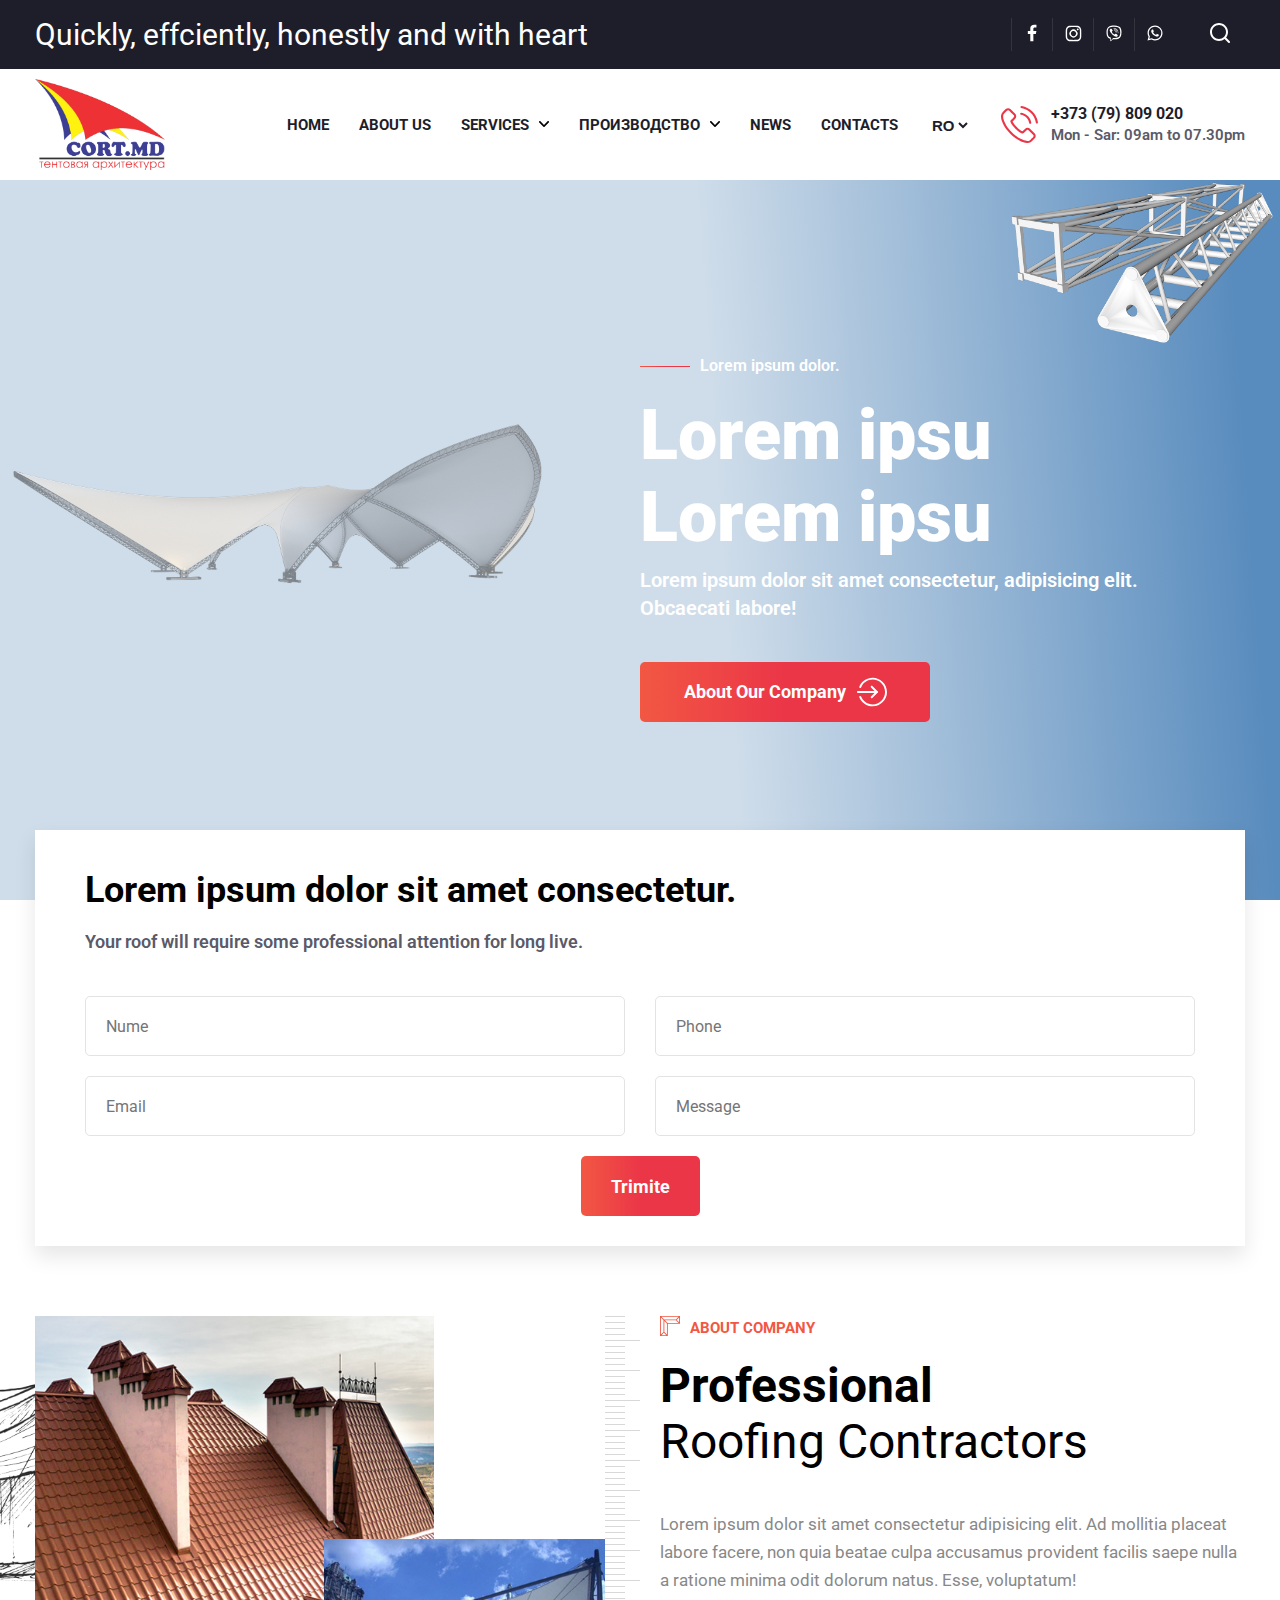
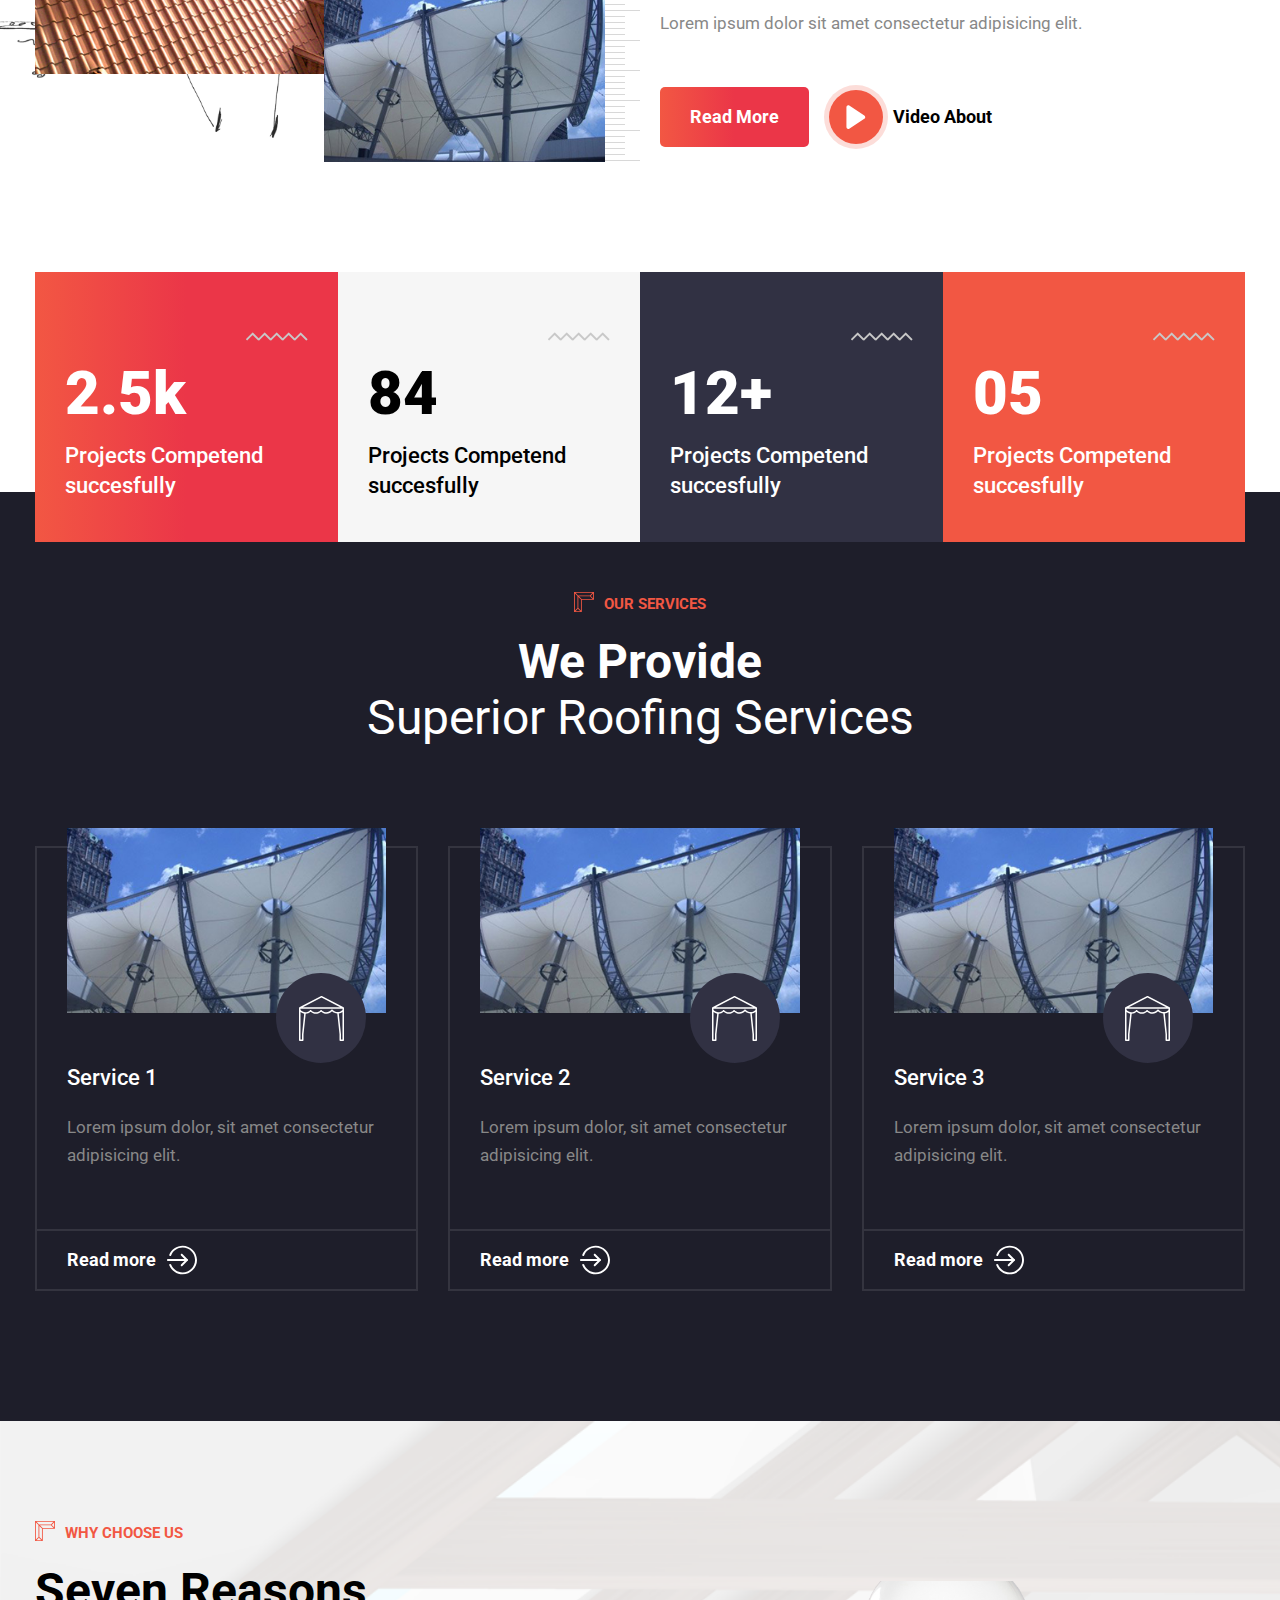
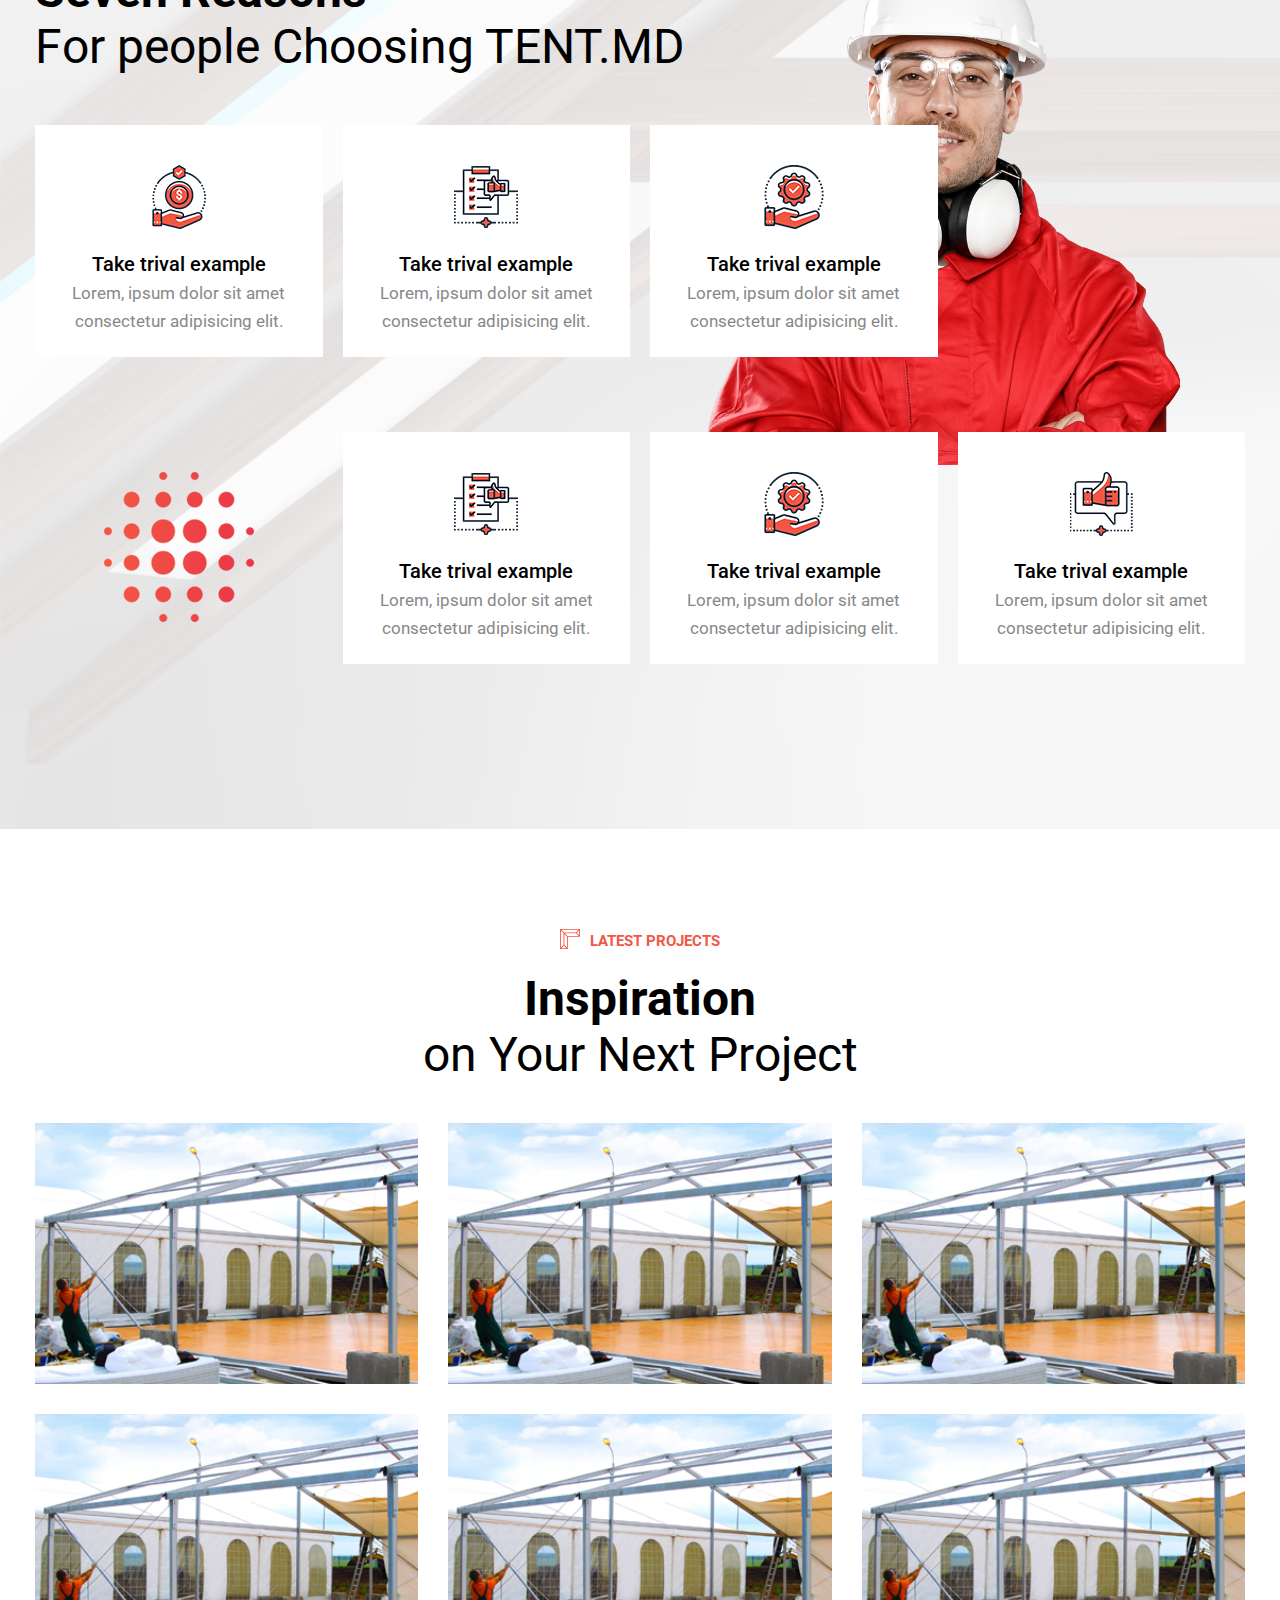
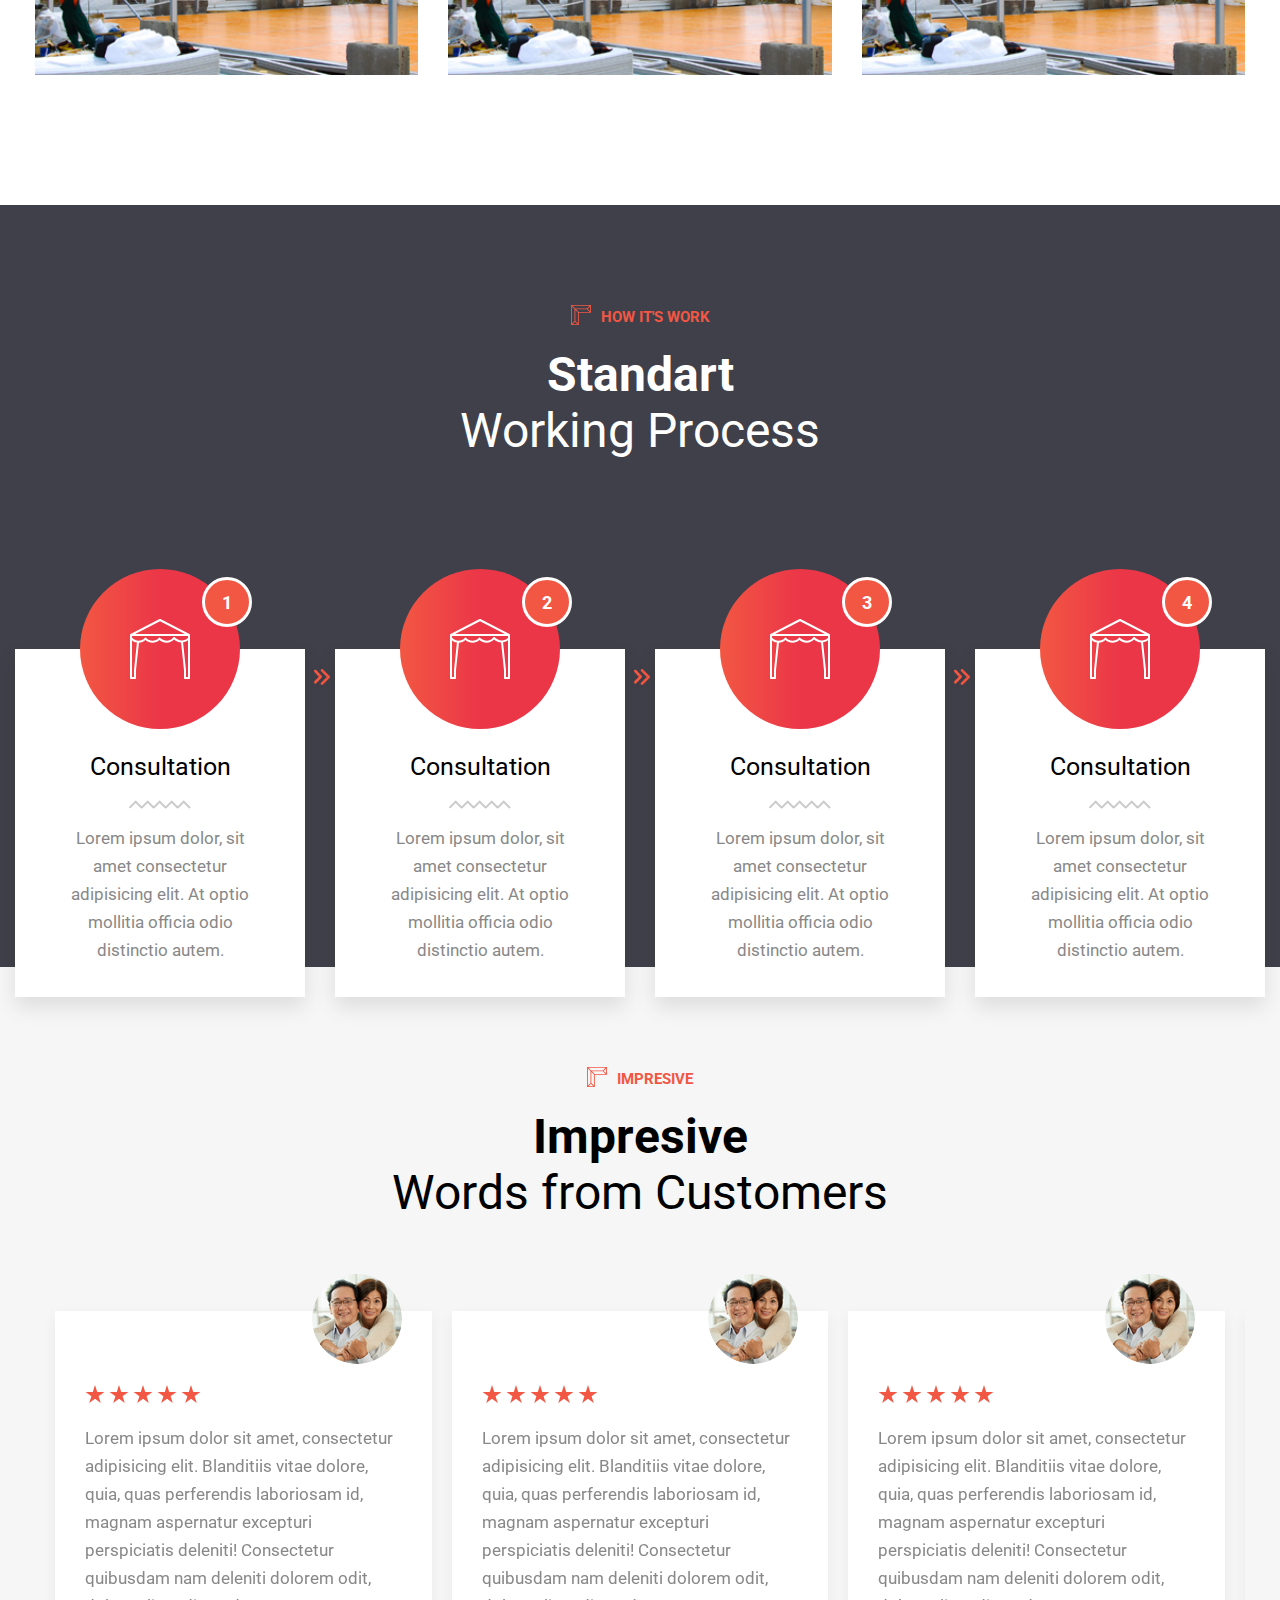
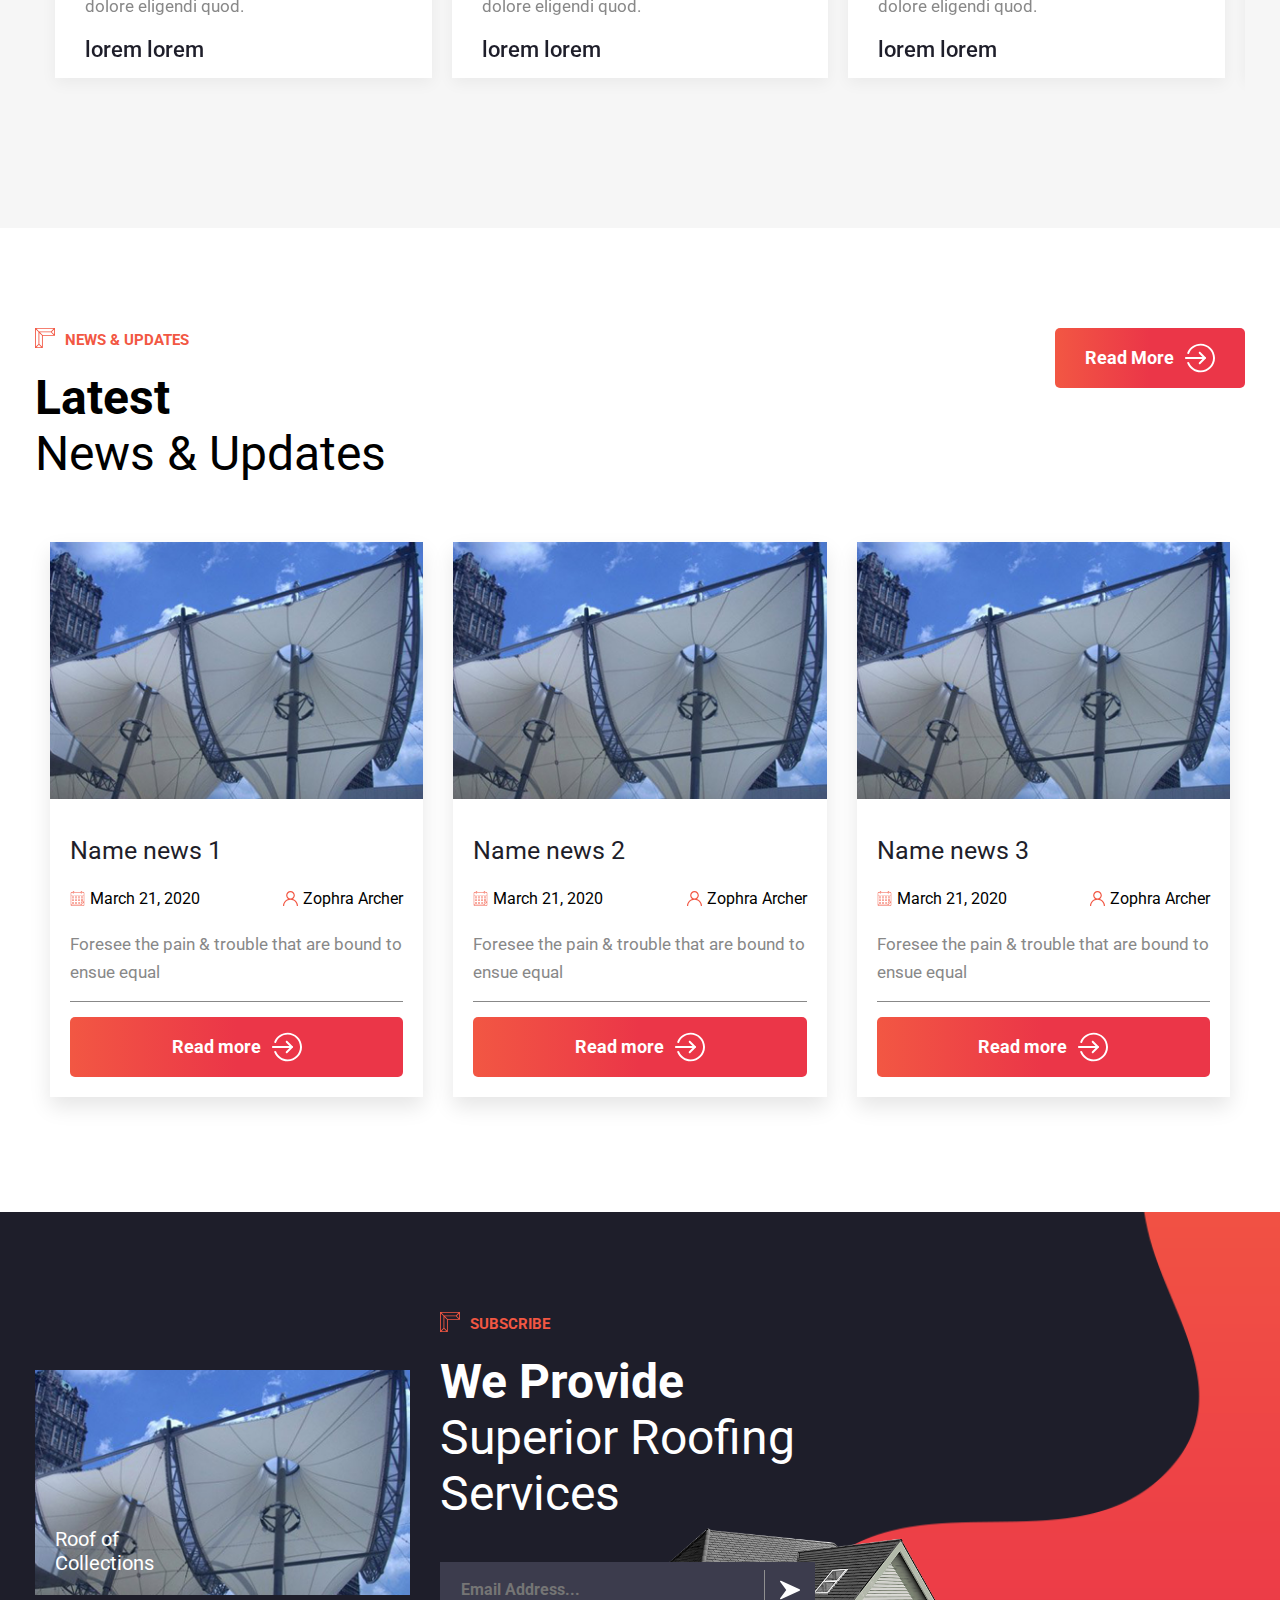
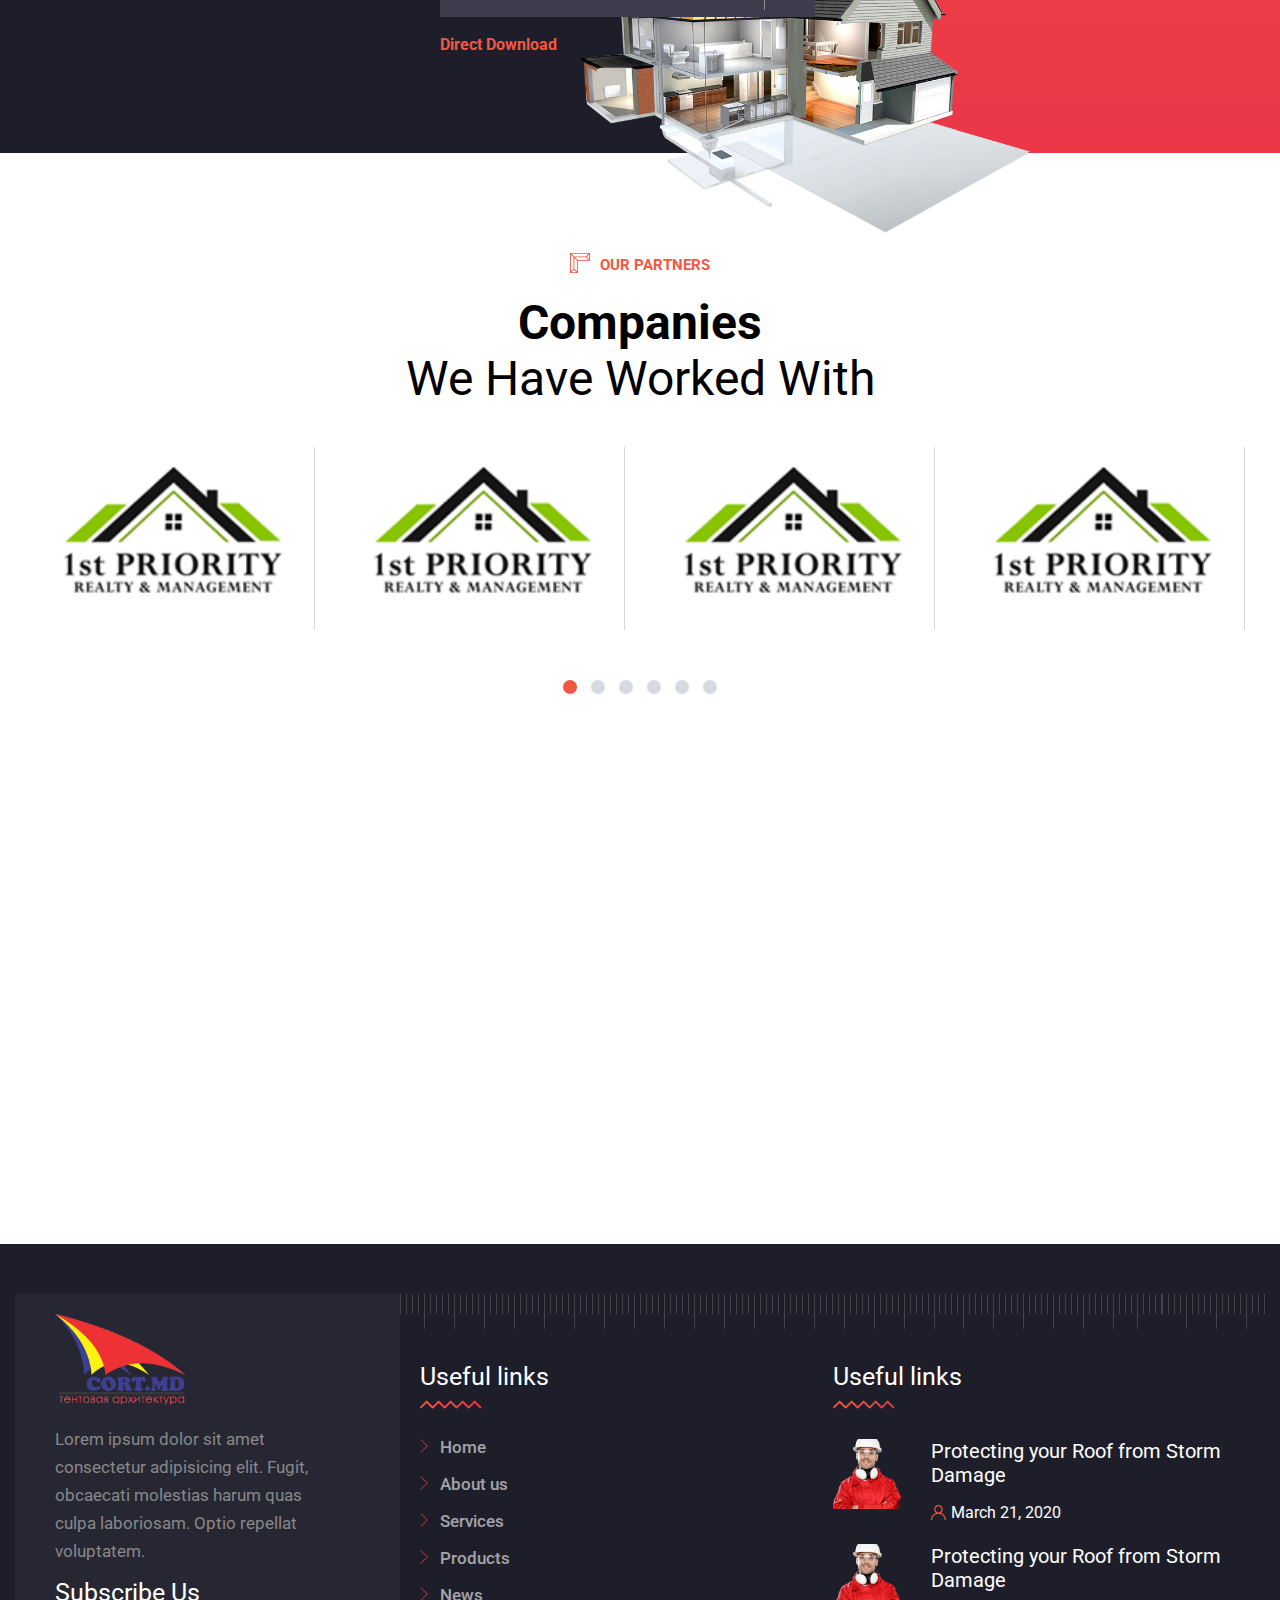
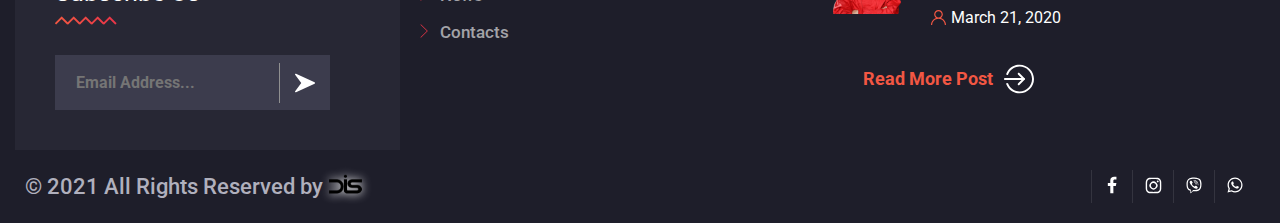
==== index.html @ 0e369510 "start" ====
<!DOCTYPE html>
<html lang="ru">
	 <head>
	<title>Главная</title>
	<meta charset="UTF-8">
	<meta name="format-detection" content="telephone=no">
	<link rel="shortcut icon" href="favicon.ico">
	<meta name="viewport" content="width=device-width, initial-scale=1.0">
	<link rel="stylesheet" href="css/style.min.css">
</head>
	<body>
		<div class="wrapper">
			<header class="header">
	<div class="header__top">
		<div class="header__container _container">
			<div data-da="menu,1,767" class="header__body">
				<div class="header__text">Quickly, effciently, honestly and with heart</div>
				<div  class="header__social social">
					<ul class="social__items">
						<li><a href="#" class="social__icon social__icon_fb"></a></li>
						<li><a href="#" class="social__icon social__icon_inst"></a></li>
						<li><a href="#" class="social__icon social__icon_vb"></a></li>
						<li><a href="#" class="social__icon social__icon_wtt"></a></li>
					</ul>
				</div>
				<div  class="header__search search">
					<a href="#search" class="search__btn _popup-link"></a>
				</div>
			</div>
		</div>
	</div>
	<div class="header__container _container">
		<div class="header__bott">
			<div class="header__logos">
				<a href="index.html" class="header__logo"><img src="./img/logo.png" alt=""></a>
			</div>
			<nav class="header__menu menu">
				<ul class="menu__list">
					<li>
						<a href="index.html" class="menu__link">
							Home
						</a>
					</li>
					<li>
						<a href="about.html" class="menu__link">
							About Us
						</a>
					</li>
					<li class="menu__parrent">
						<a href="services.html" class="menu__link menu__link_parrent">Services</a>
						<button class="menu__btns"></button>
						<ul class="menu__sublist">
							<li><a href="services.html" class="menu__sublink">Services 1</a></li>
							<li><a href="services-inner.html" class="menu__sublink">Services 2</a></li>
						</ul>
					</li>
					<li class="menu__parrent">
						<a  class="menu__link menu__link_parrent">ПРОИЗВОДСТВО</a>
						<button class="menu__btns"></button>
						<ul class="menu__sublist">
							<li><a href="products.html" class="menu__sublink">Category 1</a></li>
							<li><a href="products.html" class="menu__sublink">Category 2</a></li>
							<li><a href="products.html" class="menu__sublink">Category 3</a></li>
							<li><a href="products.html" class="menu__sublink">Category 4</a></li>
						</ul>
					</li>
					<li><a href="news.html" class="menu__link">News</a></li>
					<li><a href="contacts.html" class="menu__link">Contacts</a></li>
					<li>
						<div data-da="header__bott,1,469" class="language-selector__container">
							<select class="js_language_selector">
							  <option value="#">Ro</option>
							  <option value="#">Ru</option>
							  <option value="#">En</option>
							</select>
						</div>
					</li>
				</ul>
					
			</nav>
			<div data-da="menu,0,470" class="header__phone phone-header">
				<a href="tel:+37379809020" class="phone-header__nr">+373 (79) 809 020</a>
				<span>Mon - Sar: 09am to 07.30pm</span>
			</div> 
			<button class="header__burger icon-menu">
				<span></span>
				<span></span>
				<span></span>
			</button>
					
		</div>
	</div>
</header>
			<main class="page " >
				<div class="main-block ">
					<div class="main-block__container">
						<div class="main-block__row">
							<div class="main-block__column">
								<div class="main-block__images">  
									<div id="circular">
										<img data-src="./img/s__1.jpg">
										<img data-src="./img/s__2.jpg">
										<img data-src="./img/s__3.jpg">
										<img data-src="./img/s__4.jpg">
										<img data-src="./img/s__5.jpg">
										<img data-src="./img/s__6.jpg">
										<img data-src="./img/s__7.jpg">
										<img data-src="./img/s__8.jpg">
										<img data-src="./img/s__9.jpg">
										<img data-src="./img/s__10.jpg">
										<img data-src="./img/s__11.jpg">
										<img data-src="./img/s__12.jpg">
										<img data-src="./img/s__13.jpg">
										<img data-src="./img/s__14.jpg">
										<img data-src="./img/s__15.jpg">
										<img data-src="./img/s__16.jpg">

										<div id="loader"></div>
									</div> 
								</div>
							</div>
							<div class="main-block__column slider-block">
								<div class="slider-block__slider _swiper">
									<div class="slider-block__slide">
										<div class="slider-block__name">Lorem ipsum dolor.</div>
										<h2 class="slider-block__title">Lorem ipsu Lorem ipsu</h2>
										<p class="slider-block__text">
											Lorem ipsum dolor sit amet consectetur, adipisicing elit. Obcaecati labore!
										</p>
										<a href="contacts.html" class="slider-block__link btn-block"><span>About Our Company</span></a>
									</div>
									<div class="slider-block__slide">
										<div class="slider-block__name">Lorem ipsum dolor.</div>
										<h2 class="slider-block__title">Lorem ipsu Lorem ipsu</h2>
										<p class="slider-block__text">
											Lorem ipsum dolor sit amet consectetur, adipisicing elit. Obcaecati labore!
										</p>
										<a href="contacts.html" class="slider-block__link btn-block"><span>About Our Company</span></a>
									</div>
									<div class="slider-block__slide">
										<div class="slider-block__name">Lorem ipsum dolor.</div>
										<h2 class="slider-block__title">Lorem ipsu Lorem ipsu</h2>
										<p class="slider-block__text">
											Lorem ipsum dolor sit amet consectetur, adipisicing elit. Obcaecati labore!
										</p>
										<a href="contacts.html" class="slider-block__link btn-block"><span>About Our Company</span></a>
									</div>
									
								</div>
							</div>
						</div>
					</div>
				</div>
				<div class="about">
					<div class="about__container _container">
						<div class="about__form subscribe">
							<form action="#" class="subscribe__form form">
								<h2 class="form__title">Lorem ipsum dolor sit amet consectetur.</h2>
								<h3 class="form__subtitle">Your roof will require some professional attention for long live.</h3>
								<div class="subscribe__line">
									<div class="subscribe__column">
										<input class="subscribe__inp form__inp"  type="name" name="name" placeholder="Nume" required >
									</div>
									<div class="subscribe__column">
										<input class="subscribe__inp form__inp"  type="text" name="phone" placeholder="Phone" required >
									</div>
								</div>
								<div class="subscribe__line">
									<div class="subscribe__column">
										<input class="subscribe__inp form__inp"  type="email" name="mail" placeholder="Email" required >
									</div>
									<div class="subscribe__column">
										<input class="subscribe__inp form__inp"  type="message" name="text" placeholder="Message" required >
									</div>
								</div>
								<div class="subscribe__link">
									<button type="submit" class="form__btn btn-block">Trimite</button>
								</div>
							</form>
						</div>
						<div class="about__row">
							<div class="about__column about-images">
								<div class="about-images__img about-images__img_1 _ibg">
									<img src="./img/about-1.jpg" alt="">
								</div>
								<div class="about-images__img about-images__img_2 _ibg">
									<img src="./img/about-2.png" alt="">
								</div>
							</div>
							<div class="about__column about-content block">
								<div class="about-content__name block__name">About Company</div>
								<h3 class="about-content__title block__title">Professional <span>Roofing Contractors</span>
								</h3>
								<div class="about-content__text block__text">
									Lorem ipsum dolor sit amet consectetur adipisicing elit. Ad mollitia placeat labore facere, non quia beatae culpa accusamus provident facilis saepe nulla a ratione minima odit dolorum natus. Esse, voluptatum!
								</div>
								<div class="about-content__text block__text">Lorem ipsum dolor sit amet consectetur adipisicing elit.
								</div>
								<div class="about-content__links">
									<a href="#" class="about-content__link btn-block">Read More</a>
									<a href="#video" data-video="JjZWU9pwqYw" class="about-content__play _popup-link">Video About</a>
								</div>
							</div>
						</div>
						<div class="about-statisctic">
							<div class="about-statisctic__column about-statisctic__column_1">
								<div class="about-statisctic__nr">2.5k</div>
								<span class="about-statisctic__name">Projects Competend succesfully</span>
							</div>
							<div class="about-statisctic__column about-statisctic__column_2">
								<div class="about-statisctic__nr about-statisctic__nr_black">84</div>
								<span class="about-statisctic__name about-statisctic__name_black">
									Projects Competend succesfully
								</span>
							</div>
							<div class="about-statisctic__column about-statisctic__column_3">
								<div class="about-statisctic__nr">12+</div>
								<span class="about-statisctic__name">
									Projects Competend succesfully
								</span>
							</div>
							<div class="about-statisctic__column about-statisctic__column_4">
								<div class="about-statisctic__nr">05</div>
								<span class="about-statisctic__name">
									Projects Competend succesfully
								</span>
							</div>				
						</div>
						
					</div>
				</div>
				<section class="section services">
					<div class="section__content _container">
						<div class="section__top">
							<div class="about-content__name block__name ">OUR SERVICES</div>
								<h3 class="about-content__title block__title block__title_w">We Provide <span>Superior Roofing Services</span>
								</h3>
						</div>
						<div class="services__row">
							<div class="services__column">
								<div class="services__items">
									<a href="#" class="services__images">
										<div class="services__img  _ibg">
											<img src="./img/about-2.png" alt="">
										</div>
										<span class="services__icon">
											<img src="./img/icons/tent.svg" alt="">
										</span>
									</a>
									<a href="#" class="services__title">Service 1</a>
									<div class="services__text block__text">
										Lorem ipsum dolor, sit amet consectetur adipisicing elit.
									</div>
									
								</div>
								<a href="#" class="services__link btn-block btn-block_service"><span>Read more</span></a>
							</div>
							<div class="services__column">
								<div class="services__items">
									<a href="#" class="services__images">
										<div class="services__img  _ibg">
											<img src="./img/about-2.png" alt="">
										</div>
										<span class="services__icon">
											<img src="./img/icons/tent.svg" alt="">
										</span>
									</a>
									<a href="#" class="services__title">Service 2</a>
									<div class="services__text block__text">
										Lorem ipsum dolor, sit amet consectetur adipisicing elit.
									</div>
									
								</div>
								<a href="#" class="services__link btn-block btn-block_service"><span>Read more</span></a>
							</div>
							<div class="services__column">
								<div class="services__items">
									<a href="#" class="services__images">
										<div class="services__img  _ibg">
											<img src="./img/about-2.png" alt="">
										</div>
										<span class="services__icon">
											<img src="./img/icons/tent.svg" alt="">
										</span>
									</a>
									<a href="#" class="services__title">Service 3</a>
									<div class="services__text block__text">
										Lorem ipsum dolor, sit amet consectetur adipisicing elit.
									</div>
									
								</div>
								<a href="#" class="services__link btn-block btn-block_service"><span>Read more</span></a>
							</div>
						</div>
					</div>	
				</section>
				<section class="section choose" style=" background-image: url(./img/shape-3.png);">
					<div class="section__content _container">
						<div class="choose__bg _ibg">
							<img src="./img/worker-1.png" alt="" class="choose__bg">
						</div>
						<div class="about-content__name block__name ">Why Choose us</div>
							<h3 class="about-content__title block__title">Seven Reasons <span>For people Choosing TENT.MD</span>
							</h3>
						<div class="choose__row">
							<div class="choose__column">
								<div class="choose__items">
									<div class="choose__icon"><img src="./img/icon-5.png" alt=""></div>
									<h4 class="chose__name">Take trival example</h4>
									<div class="choose__text block__text">
										Lorem, ipsum dolor sit amet consectetur adipisicing elit.
									</div>
								</div>
							</div>
							<div class="choose__column">
								<div class="choose__items">
									<div class="choose__icon"><img src="./img/icon-6.png" alt=""></div>
									<h4 class="chose__name">Take trival example</h4>
									<div class="choose__text block__text">
										Lorem, ipsum dolor sit amet consectetur adipisicing elit.
									</div>
								</div>
							</div>
							<div class="choose__column">
								<div class="choose__items">
									<div class="choose__icon"><img src="./img/icon-7.png" alt=""></div>
									<h4 class="chose__name">Take trival example</h4>
									<div class="choose__text block__text">
										Lorem, ipsum dolor sit amet consectetur adipisicing elit.
									</div>
								</div>
							</div>
						</div>
						<div class="choose__row">
							
							<div class="choose__column choose__column_non">
								<img  class="choose__column-img" src="./img/icon-9.png" alt="">
							</div>
							<div class="choose__column">
								<div class="choose__items">
									<div class="choose__icon"><img src="./img/icon-6.png" alt=""></div>
									<h4 class="chose__name">Take trival example</h4>
									<div class="choose__text block__text">
										Lorem, ipsum dolor sit amet consectetur adipisicing elit.
									</div>
								</div>
							</div>
							<div class="choose__column">
								<div class="choose__items">
									<div class="choose__icon"><img src="./img/icon-7.png" alt=""></div>
									<h4 class="chose__name">Take trival example</h4>
									<div class="choose__text block__text">
										Lorem, ipsum dolor sit amet consectetur adipisicing elit.
									</div>
								</div>
							</div>
							<div class="choose__column">
								<div class="choose__items">
									<div class="choose__icon"><img src="./img/icon-8.png" alt=""></div>
									<h4 class="chose__name">Take trival example</h4>
									<div class="choose__text block__text">
										Lorem, ipsum dolor sit amet consectetur adipisicing elit.
									</div>
								</div>
							</div>
						</div>
					</div>
				</section>
				<section class="section projects">
					<div class="section__content _container">
						<div class="section__top">
							<div class="about-content__name block__name ">Latest Projects</div>
								<h3 class="about-content__title block__title">Inspiration <span>on Your Next Project</span>
								</h3>

						</div>
						<div class="projects__row">
							<div class="projects__column">
								
									<a href="#" class="projects__img _ibg">
										<img src="./img/pro1.png" alt="">
									</a>
									<div class="projects__content">
										<a href="#" class="projects__title services__title">Projects 1</a>
										<span class="projects__date">09.02.2021</span>
									</div>
								
							</div>
							<div class="projects__column">
								
								<a href="#" class="projects__img _ibg">
									<img src="./img/pro1.png" alt="">
								</a>
								<div class="projects__content">
									<a href="#" class="projects__title services__title">Projects 1</a>
									<span class="projects__date">09.02.2021</span>
								</div>
							
							</div>
							<div class="projects__column">
									
								<a href="#" class="projects__img _ibg">
									<img src="./img/pro1.png" alt="">
								</a>
								<div class="projects__content">
									<a href="#" class="projects__title services__title">Projects 1</a>
									<span class="projects__date">09.02.2021</span>
								</div>
							
							</div>
							<div class="projects__column">
									
								<a href="#" class="projects__img _ibg">
									<img src="./img/pro1.png" alt="">
								</a>
								<div class="projects__content">
									<a href="#" class="projects__title services__title">Projects 1</a>
									<span class="projects__date">09.02.2021</span>
								</div>
							
							</div>
							<div class="projects__column">
									
								<a href="#" class="projects__img _ibg">
									<img src="./img/pro1.png" alt="">
								</a>
								<div class="projects__content">
									<a href="#" class="projects__title services__title">Projects 1</a>
									<span class="projects__date">09.02.2021</span>
								</div>
							
							</div>
							<div class="projects__column">
									
								<a href="#" class="projects__img _ibg">
									<img src="./img/pro1.png" alt="">
								</a>
								<div class="projects__content">
									<a href="#" class="projects__title services__title">Projects 1</a>
									<span class="projects__date">09.02.2021</span>
								</div>
							
							</div>
						</div>
					</div>	
				</section>
				<section class="section works" style="background-image: url(./img/working-bg.jpg);">
					<div class="works__container">
						<div class="section__top">
							<div class="about-content__name block__name ">How it's work</div>
								<h3 class="about-content__title block__title block__title_w">Standart <span>Working Process</span>
								</h3>

						</div>
						<div class="works__row">
							<div class="works__column">
								<div class="works__items">
									<div class="works__icon">
										<img src="./img/icons/tent.svg" alt="">
										<span class="works__nr">1</span>
									</div>
									<a href="#" class="works__title">Consultation</a>
									<div class="works__text block__text">
										Lorem ipsum dolor, sit amet consectetur adipisicing elit. At optio mollitia officia odio distinctio autem.
									</div>
								</div>
							</div>
							<div class="works__column">
								<div class="works__items">
									<div class="works__icon">
										<img src="./img/icons/tent.svg" alt="">
										<span class="works__nr">2</span>
									</div>
									<a href="#" class="works__title">Consultation</a>
									<div class="works__text block__text">
										Lorem ipsum dolor, sit amet consectetur adipisicing elit. At optio mollitia officia odio distinctio autem.
									</div>
								</div>
							</div>
							<div class="works__column">
								<div class="works__items">
									<div class="works__icon">
										<img src="./img/icons/tent.svg" alt="">
										<span class="works__nr">3</span>
									</div>
									<a href="#" class="works__title">Consultation</a>
									<div class="works__text block__text">
										Lorem ipsum dolor, sit amet consectetur adipisicing elit. At optio mollitia officia odio distinctio autem.
									</div>
								</div>
							</div>
							<div class="works__column">
								<div class="works__items">
									<div class="works__icon">
										<img src="./img/icons/tent.svg" alt="">
										<span class="works__nr">4</span>
									</div>
									<a href="#" class="works__title">Consultation</a>
									<div class="works__text block__text">
										Lorem ipsum dolor, sit amet consectetur adipisicing elit. At optio mollitia officia odio distinctio autem.
									</div>
								</div>
							</div>	
						</div>
					</div>	
				</section>
				<section class="section reviews">
					<div class="section__content _container">
						<div class="section__top">
							<div class="about-content__name block__name ">Impresive</div>
								<h3 class="about-content__title block__title">Impresive<span>Words from Customers</span>
								</h3>
						</div>
						<div class="reviews__row _swiper">
							<div class="reviews__slide">
								<div class="reviews__img">
									<img src="./img/testimonial-3.png" alt="">
								</div>
								<div class="reviews__star">
									<span><img src="./img/icons/star.svg" alt=""></span>
									<span><img src="./img/icons/star.svg" alt=""></span>
									<span><img src="./img/icons/star.svg" alt=""></span>
									<span><img src="./img/icons/star.svg" alt=""></span>
									<span><img src="./img/icons/star.svg" alt=""></span>
								</div>
								<div class="reviews__text block__text">
									Lorem ipsum dolor sit amet, consectetur adipisicing elit. Blanditiis vitae dolore, quia, quas perferendis laboriosam id, magnam aspernatur excepturi perspiciatis deleniti! Consectetur quibusdam nam deleniti dolorem odit, dolore eligendi quod.

								</div>
								<div class="reviews__autor">
									lorem lorem
								</div>
							</div>
							<div class="reviews__slide">
								<div class="reviews__img">
									<img src="./img/testimonial-3.png" alt="">
								</div>
								<div class="reviews__star">
									<span><img src="./img/icons/star.svg" alt=""></span>
									<span><img src="./img/icons/star.svg" alt=""></span>
									<span><img src="./img/icons/star.svg" alt=""></span>
									<span><img src="./img/icons/star.svg" alt=""></span>
									<span><img src="./img/icons/star.svg" alt=""></span>
								</div>
								<div class="reviews__text block__text">
									Lorem ipsum dolor sit amet, consectetur adipisicing elit. Blanditiis vitae dolore, quia, quas perferendis laboriosam id, magnam aspernatur excepturi perspiciatis deleniti! Consectetur quibusdam nam deleniti dolorem odit, dolore eligendi quod.

								</div>
								<div class="reviews__autor">
									lorem lorem
								</div>
							</div>
							<div class="reviews__slide">
								<div class="reviews__img">
									<img src="./img/testimonial-3.png" alt="">
								</div>
								<div class="reviews__star">
									<span><img src="./img/icons/star.svg" alt=""></span>
									<span><img src="./img/icons/star.svg" alt=""></span>
									<span><img src="./img/icons/star.svg" alt=""></span>
									<span><img src="./img/icons/star.svg" alt=""></span>
									<span><img src="./img/icons/star.svg" alt=""></span>
								</div>
								<div class="reviews__text block__text">
									Lorem ipsum dolor sit amet, consectetur adipisicing elit. Blanditiis vitae dolore, quia, quas perferendis laboriosam id, magnam aspernatur excepturi perspiciatis deleniti! Consectetur quibusdam nam deleniti dolorem odit, dolore eligendi quod.

								</div>
								<div class="reviews__autor">
									lorem lorem
								</div>
							</div>
							<div class="reviews__slide">
								<div class="reviews__img">
									<img src="./img/testimonial-3.png" alt="">
								</div>
								<div class="reviews__star">
									<span><img src="./img/icons/star.svg" alt=""></span>
									<span><img src="./img/icons/star.svg" alt=""></span>
									<span><img src="./img/icons/star.svg" alt=""></span>
									<span><img src="./img/icons/star.svg" alt=""></span>
									<span><img src="./img/icons/star.svg" alt=""></span>
								</div>
								<div class="reviews__text block__text">
									Lorem ipsum dolor sit amet, consectetur adipisicing elit. Blanditiis vitae dolore, quia, quas perferendis laboriosam id, magnam aspernatur excepturi perspiciatis deleniti! Consectetur quibusdam nam deleniti dolorem odit, dolore eligendi quod.

								</div>
								<div class="reviews__autor">
									lorem lorem
								</div>
							</div>
						</div>
					</div>	
				</section>
				<section class="section news">
					<div class="section__content _container">
						<div class="news__row">
							<div class="news__column">
								<div class="about-content__name block__name ">News & Updates</div>
								<h3 class="about-content__title block__title">Latest<span>News & Updates</span>
								</h3>
							</div>
							<div class="news__column">
								<a href="#" class="news__link btn-block"><span>Read More</span></a>
							</div>
						</div>
							<div class="news__row row-news">
								<div class="row-news__column">
									<div class="row-news__items">
										<a href="#" class="row-news__img _ibg">
											<img src="./img/about-2.png" alt="">
										</a>
										<div class="row-news__content">
											<a href="#" class="row-news__name">Name news 1</a>
											<div class="row-news__info">
												<span class="row-news__item">
													March 21, 2020
												</span>
												<span class="row-news__item">
													Zophra Archer
												</span>
											</div>
											<div class="row-news__text block__text">Foresee the pain & trouble that are bound to ensue equal</div>
											<a href="#" class="row-news__link btn-block"><span>Read more</span></a>
										</div>
									</div>
								</div>
								<div class="row-news__column">
									<div class="row-news__items">
										<a href="#" class="row-news__img _ibg">
											<img src="./img/about-2.png" alt="">
										</a>
										<div class="row-news__content">
											<a href="#" class="row-news__name">Name news 2</a>
											<div class="row-news__info">
												<span class="row-news__item">
													March 21, 2020
												</span>
												<span class="row-news__item">
													Zophra Archer
												</span>
											</div>
											<div class="row-news__text block__text">Foresee the pain & trouble that are bound to ensue equal</div>
											<a href="#" class="row-news__link btn-block"><span>Read more</span></a>
										</div>
									</div>
								</div>
								<div class="row-news__column">
									<div class="row-news__items">
										<a href="#" class="row-news__img _ibg">
											<img src="./img/about-2.png" alt="">
										</a>
										<div class="row-news__content">
											<a href="#" class="row-news__name">Name news 3</a>
											<div class="row-news__info">
												<span class="row-news__item">
													March 21, 2020
												</span>
												<span class="row-news__item">
													Zophra Archer
												</span>
											</div>
											<div class="row-news__text block__text">Foresee the pain & trouble that are bound to ensue equal</div>
											<a href="#" class="row-news__link btn-block"><span>Read more</span></a>
										</div>
									</div>
								</div>
							</div>
						
					</div>	
				</section>
				<section class="section collection">
					<div class="section__content _container">
						<div class="collection__row">
							<div class="collection__column">
								<div class="collection__img _ibg">
									<img src="./img/about-2.png" alt="">
								</div>
								<span class="collection__text">
									Roof of <br> Collections 
								</span>
							</div>
							<div class="collection__column">
								<div class="about-content__name block__name ">Subscribe</div>
								<h3 class="about-content__title block__title block__title_w">We Provide <span>Superior Roofing Services</span>
								</h3>
								<form action="#" class="collection__form form-subscribeus">
									<input type="text" class="form-subscribeus__inp" placeholder="Email Address...">
									<button class="form-subscribeus__btn"></button>
								</form>
								<a href="#" class="collection__download">Direct Download</a>
							</div>
							<div class="collection__bg">
								<img src="./img/house-1.png" alt="">
							</div>
						</div>
						
					</div>	
				</section>
				<section class="section company">
					<div class="section__content _container">
						<div class="section__top">
							<div class="about-content__name block__name ">OUR partners</div>
								<h3 class="about-content__title block__title">Companies  <span>We Have Worked With</span>
								</h3>
						</div>
						<div class="company__slider _swiper">
							<div class="company__slide ">
								<a href="#" class="company__img _ibg">
									<img src="./img/clients-logo-3.png" alt="">
								</a>
							</div>
							<div class="company__slide ">
								<a href="#" class="company__img _ibg">
									<img src="./img/clients-logo-3.png" alt="">
								</a>
							</div>
							<div class="company__slide ">
								<a href="#" class="company__img _ibg">
									<img src="./img/clients-logo-3.png" alt="">
								</a>
							</div>
							<div class="company__slide ">
								<a href="#" class="company__img _ibg">
									<img src="./img/clients-logo-3.png" alt="">
								</a>
							</div>
							<div class="company__slide ">
								<a href="#" class="company__img _ibg">
									<img src="./img/clients-logo-3.png" alt="">
								</a>
							</div>

							<div class="company__slide ">
								<a href="#" class="company__img _ibg">
									<img src="./img/clients-logo-3.png" alt="">
								</a>
							</div>
							
						</div>
						<div class="swiper-pagination"></div>
					</div>	
				</section>
				<div class="contacts-map">
					<iframe class="contacts-map__iframe" 
						src="https://www.google.com/maps/embed?pb=!1m14!1m8!1m3!1d10874.66186477893!2d28.8896901!3d47.0467949!3m2!1i1024!2i768!4f13.1!3m3!1m2!1s0x0%3A0x4451ff3e419a3613!2sDIS.AGENCY%20-%20INNOVATIVE%20%26%20RELIABLE%20SERVICES!5e0!3m2!1sru!2s!4v1621262464990!5m2!1sru!2s" allowfullscreen="" loading="lazy">
					</iframe>
				</div>
			</main>
			<div class="preloader">
			</div>
			<footer class="footer">
	<div class="footer__container _container">
		<div class="footer__row">
			<div class="footer__column">
				<div class="footer__content">
					<a href="index.html" class="footer__logo header__logo">
						<img src="./img/logo.png" alt="">
					</a>
					<p class="footer__text block__text">
						Lorem ipsum dolor sit amet consectetur adipisicing elit. Fugit, obcaecati molestias harum quas culpa laboriosam. Optio repellat voluptatem.
					</p>
					<h5 class="form-subscribeus__title">
						Subscribe Us
					</h5>
					<form action="#" class="footer__form form-subscribeus">
						<input type="text" class="form-subscribeus__inp" placeholder="Email Address..." >
						<button class="form-subscribeus__btn"></button>
					</form>
				</div>
			</div>
			<div class="footer__column column-footer">
				<div class="column-footer__row">
					<div class="column-footer__column">
						<h4 class="column-footer__title form-subscribeus__title">Useful links</h4>
						<ul class="column-footer__list">
							<li><a href="#" class="column-footer__link">Home</a></li>
							<li><a href="#" class="column-footer__link">About us</a></li>
							<li><a href="#" class="column-footer__link">Services</a></li>
							<li><a href="#" class="column-footer__link">Products</a></li>
							<li><a href="#" class="column-footer__link">News</a></li>
							<li><a href="#" class="column-footer__link">Contacts</a></li>
						</ul>
					</div>
					<div class="column-footer__column footer-populars">
						<h4 class="column-footer__title form-subscribeus__title">Useful links</h4>
						<a href="#" class="footer-populars__row">
							<div class="footer-populars__img"><img src="./img/worker-1.png" alt=""></div>
							<div class="footer-populars__content">
								<div class="footer-populars__name">
									Protecting your Roof from Storm Damage
								</div>
								<span class="footer-populars__date row-news__item">
									March 21, 2020
								</span>
							</div>
						</a>
						<a href="#" class="footer-populars__row">
							<div class="footer-populars__img"><img src="./img/worker-1.png" alt=""></div>
							<div class="footer-populars__content">
								<div class="footer-populars__name">
									Protecting your Roof from Storm Damage
								</div>
								<span class="footer-populars__date row-news__item">
									March 21, 2020
								</span>
							</div>	
						</a>
						<a href="#" class="footer-populars__link btn-block btn-block_footer"><span>Read More Post</span></a>
					</div>
				</div>
			</div>
		</div>
		<div class="footer__row footer-copy">
			<div class="footer-copy__text">
				 © 2021 All Rights Reserved by <a href="https://dis.agency" class="logo"></a>
			</div>
			<div class="footer__social social">
				<ul class="social__items">
					<li><a href="#" class="social__icon social__icon_fb"></a></li>
					<li><a href="#" class="social__icon social__icon_inst"></a></li>
					<li><a href="#" class="social__icon social__icon_vb"></a></li>
					<li><a href="#" class="social__icon social__icon_wtt"></a></li>
				</ul>
			</div>
		</div>
	</div>
</footer>
			<div class="scroll-top ">
        
    <svg version="1.1" id="Capa_1" xmlns="http://www.w3.org/2000/svg" xmlns:xlink="http://www.w3.org/1999/xlink" x="0px" y="0px"
    width="15px" height="15px" viewBox="0 0 429.658 429.658" style="enable-background:new 0 0 429.658 429.658;"
    xml:space="preserve">
    <g>
    <g>
    <path d="M235.252,13.406l-0.447-0.998c-3.417-7.622-11.603-12.854-19.677-12.375l-0.3,0.016l-0.302-0.016
        C214.194,0.011,213.856,0,213.524,0c-7.706,0-15.386,5.104-18.674,12.413l-0.452,0.998L13.662,176.079
        c-6.871,6.183-6.495,12.657-4.971,16.999c2.661,7.559,10.361,13.373,18.313,13.82l1.592,0.297c0.68,0.168,1.356,0.348,2.095,0.427
        c23.036,2.381,45.519,2.876,64.472,3.042l5.154,0.048V407.93c0,11.023,7.221,15.152,11.522,16.635l0.967,0.33l0.77,0.671
        c3.105,2.717,7.02,4.093,11.644,4.093h179.215c4.626,0,8.541-1.376,11.639-4.093l0.771-0.671l0.965-0.33
        c4.307-1.482,11.532-5.611,11.532-16.635V210.706l5.149-0.048c18.961-0.17,41.446-0.666,64.475-3.042
        c0.731-0.079,1.407-0.254,2.082-0.422l1.604-0.302c7.952-0.447,15.65-6.262,18.312-13.82c1.528-4.336,1.899-10.811-4.972-16.998
        L235.252,13.406z M344.114,173.365c-11.105,0.18-22.216,0.254-33.337,0.254c-5.153,0-9.363,1.607-12.507,4.768
        c-3.372,3.4-5.296,8.48-5.266,13.932l0.005,0.65l-0.157,0.629c-0.437,1.767-0.64,3.336-0.64,4.928v194.001H137.458V198.526
        c0-1.597-0.201-3.161-0.638-4.928l-0.157-0.629l0.005-0.65c0.031-5.456-1.892-10.537-5.271-13.937
        c-3.141-3.161-7.353-4.763-12.507-4.768c-11.124,0-22.224-0.074-33.337-0.254l-13.223-0.218L214.834,44.897l142.503,128.249
        L344.114,173.365z"/>
    </g>

    </svg>

</div>  

		</div>
		<div class="popup popup_search">
	<div class="popup__content">
		<div class="popup__body popup__body_search">
			<div class="popup__close"></div>
			<form action="#" class="search__form">
				<input type="text" class="search__input" placeholder="Search for products, model numbers, articles..">
				<a href="#search" class="search__btn-s">Search Now!</a>
			</form>
			<div class="search__title">RECENT SEARCH KEYWORDS</div>
			<div class="search__items">
				<a href="#" class="search__item">Finace</a>
				<a href="#" class="search__item">Idea</a>
				<a href="#" class="search__item">Service</a>
				<a href="#" class="search__item">Contacts</a>
				<a href="#" class="search__item">Plan</a>
			</div>
		</div>
	</div>
</div>
<div class="popup popup_video">
	<div class="popup__content">
		<div class="popup__body">
			<div class="popup__close popup__close_video"></div>
			<div class="popup__video _video"></div>
		</div>
	</div>
</div>

		
		<script src="js/vendors.min.js"></script>
<script src="js/app.min.js"></script>
	</body>
</html>
---- css/style.min.css ----
@charset "UTF-8";
@import url("https://fonts.googleapis.com/css?family=Roboto:300,300italic,regular,500,700,900");
@font-face {
  font-family: "Gilroy-Bold";
  font-display: swap;
  src: url("../fonts/Gilroy-Bold.woff2") format("woff2"), url("../fonts/Gilroy-Bold.woff") format("woff");
  font-weight: 400;
  font-style: normal;
}
@font-face {
  font-family: "Gilroy-Medium";
  font-display: swap;
  src: url("../fonts/Gilroy-Medium.woff2") format("woff2"), url("../fonts/Gilroy-Medium.woff") format("woff");
  font-weight: 400;
  font-style: normal;
}
@font-face {
  font-family: "Gilroy-SemiBold";
  font-display: swap;
  src: url("../fonts/Gilroy-SemiBold.woff2") format("woff2"), url("../fonts/Gilroy-SemiBold.woff") format("woff");
  font-weight: 400;
  font-style: normal;
}
@font-face {
  font-family: "Gilroy-Regular";
  font-display: swap;
  src: url("../fonts/Gilroy-Regular.woff2") format("woff2"), url("../fonts/Gilroy-Regular.woff") format("woff");
  font-weight: 400;
  font-style: normal;
}
* {
  padding: 0px;
  margin: 0px;
  border: 0px;
}

*,
*:before,
*:after {
  -moz-box-sizing: border-box;
  -webkit-box-sizing: border-box;
  box-sizing: border-box;
}

:focus,
:active {
  outline: none;
}

a:focus,
a:active {
  outline: none;
}

aside,
nav,
footer,
header,
section {
  display: block;
}

html {
  font-size: 16px;
}

html,
body {
  height: 100%;
  min-width: 320px;
}

body {
  line-height: 1;
  font-family: "Roboto";
  -ms-text-size-adjust: 100%;
  -moz-text-size-adjust: 100%;
  -webkit-text-size-adjust: 100%;
}

input,
button,
textarea {
  font-family: "Roboto";
  font-size: inherit;
}

input::-ms-clear {
  display: none;
}

button {
  cursor: pointer;
  background-color: inherit;
}

button::-moz-focus-inner {
  padding: 0;
  border: 0;
}

a,
a:visited {
  text-decoration: none;
}

a:hover {
  text-decoration: none;
}

ul li {
  list-style: none;
}

img {
  vertical-align: top;
}

h1,
h2,
h3,
h4,
h5,
h6 {
  font-weight: inherit;
  font-size: inherit;
}

/*
&::-webkit-scrollbar {
	display: none;
}
*/
body {
  color: #000;
  font-family: Roboto;
}
body._lock {
  overflow: hidden;
}

.wrapper {
  width: 100%;
  min-height: 100%;
  overflow: hidden;
  display: flex;
  flex-direction: column;
}
.wrapper._loaded .preloader {
  opacity: 0;
  visibility: hidden;
}

._container {
  max-width: 1240px;
  margin: 0 auto;
  padding: 0 15px;
}
@media (max-width: 767.98px) {
  ._container {
    max-width: none;
    padding: 0 10px;
  }
}

.row:after {
  display: block;
  content: "";
  clear: both;
}

.rub:after {
  content: "₽";
}

ol.counter {
  list-style-type: none;
  counter-reset: item;
}
ol.counter li {
  position: relative;
  padding: 0px 0px 0px 45px;
}
ol.counter li:before {
  counter-increment: item;
  content: counter(item);
  position: absolute;
  left: 0;
  top: 0;
  color: #818181;
  font-size: 14px;
  font-weight: 700;
  text-align: center;
  line-height: 26px;
  border-radius: 50%;
  width: 28px;
  height: 28px;
  border: 1px solid #4274bb;
}

.ellipsis {
  display: block;
  overflow: hidden;
  width: 100%;
  white-space: nowrap;
  text-overflow: ellipsis;
}

.es {
  overflow: hidden;
  white-space: nowrap;
  text-overflow: ellipsis;
}

.table {
  display: table;
  font-size: 0;
  width: 100%;
}

.trow {
  display: table-row;
}

.cell {
  display: table-cell;
}
.cell.full {
  width: 100%;
}

._ibg {
  position: relative;
}
._ibg img {
  position: absolute;
  width: 100%;
  height: 100%;
  top: 0;
  left: 0;
  object-fit: cover;
}

body.ie ._ibg {
  background-position: center;
  background-size: cover;
  background-repeat: no-repeat;
}
body.ie ._ibg img {
  width: 0;
  height: 0;
  opacity: 0;
  visibility: hidden;
}

._video {
  position: relative;
  overflow: hidden;
  height: 0;
  padding-bottom: 56.25%;
}
._video video,
._video iframe,
._video object,
._video embed {
  position: absolute;
  top: 0;
  left: 0;
  width: 100%;
  height: 100%;
}

.videobg video,
.videobg iframe,
.videobg object,
.videobg embed {
  position: fixed;
  top: 50%;
  left: 50%;
  min-width: 100%;
  min-height: 100%;
  width: auto;
  height: auto;
  z-index: -100;
  transform: translateX(-50%) translateY(-50%);
  background-size: cover;
}

._more-content {
  transition: all 0.3s ease 0s;
  overflow: hidden;
}

._more-link {
  cursor: pointer;
}
._more-link span {
  font-style: normal;
}
._more-link span:first-child {
  display: block;
}
._more-link span:last-child {
  display: none;
}
._more-link._active span {
  font-style: normal;
}
._more-link._active span:first-child {
  display: none;
}
._more-link._active span:last-child {
  display: block;
}

#map {
  background: url("../img/icons/loading.gif") center/50px no-repeat;
}

._swiper {
  overflow: hidden;
}
._swiper .swiper-wrapper {
  width: 100%;
  height: 100%;
  box-sizing: content-box;
  display: flex;
  position: relative;
}
._swiper.swiper-container-vertical .swiper-wrapper {
  flex-direction: column;
}
._swiper.swiper-container-autoheight .swiper-wrapper {
  align-items: flex-start;
}

.swiper-container-initialized .swiper-slide {
  flex-shrink: 0;
}

.swiper-container-android .swiper-slide,
.swiper-container-android .swiper-wrapper {
  transform: translate3d(0px, 0, 0);
}

.swiper-button-lock {
  display: none !important;
}

._tabs-block {
  display: none;
}
._tabs-block._active {
  display: block;
}

.mirror {
  transform: scale(-1, 1);
}

.nicescroll-rails {
  z-index: 1000 !important;
}

._custom-scroll {
  position: fixed;
  right: 0;
  top: 0;
  width: 3px;
  height: 100%;
  z-index: 1000;
}
._custom-scroll__line {
  background-color: rgba(0, 0, 0, 0.5);
  border-radius: 3px 0 0 3px;
  position: relative;
  left: 0;
  top: 0;
  width: 100%;
}

.lg-actions .lg-next,
.lg-actions .lg-prev {
  background-color: rgba(0, 0, 0, 0.45);
  border-radius: 2px;
  color: #999;
  cursor: pointer;
  display: block;
  margin-top: -10px;
  position: absolute;
  display: block;
  width: 20px;
  height: 36px;
  top: 50%;
  transform: translate(0px, -50%);
  z-index: 1080;
}

.lg-actions .lg-next.disabled,
.lg-actions .lg-prev.disabled {
  pointer-events: none;
  opacity: 0.5;
}

.lg-actions .lg-next:hover,
.lg-actions .lg-prev:hover {
  color: #fff;
}

.lg-actions .lg-next {
  right: 20px;
  background: url("../img/icons/p-right.svg") 0 0/100% no-repeat;
}

.lg-actions .lg-prev {
  left: 20px;
  background: url("../img/icons/p-left.svg") 0 0/100% no-repeat;
}

@keyframes lg-right-end {
  0% {
    left: 0;
  }
  50% {
    left: -30px;
  }
  100% {
    left: 0;
  }
}
@keyframes lg-left-end {
  0% {
    left: 0;
  }
  50% {
    left: 30px;
  }
  100% {
    left: 0;
  }
}
.lg-outer.lg-right-end .lg-object {
  -webkit-animation: lg-right-end 0.3s;
  -o-animation: lg-right-end 0.3s;
  animation: lg-right-end 0.3s;
  position: relative;
}

.lg-outer.lg-left-end .lg-object {
  -webkit-animation: lg-left-end 0.3s;
  -o-animation: lg-left-end 0.3s;
  animation: lg-left-end 0.3s;
  position: relative;
}

.lg-toolbar {
  z-index: 1082;
  left: 0;
  position: absolute;
  top: 0;
  width: 100%;
  background-color: rgba(0, 0, 0, 0.45);
}

.lg-toolbar .lg-icon {
  color: #999;
  cursor: pointer;
  float: right;
  font-size: 24px;
  height: 47px;
  line-height: 27px;
  padding: 10px 0;
  text-align: center;
  width: 50px;
  text-decoration: none !important;
  outline: medium none;
  -webkit-transition: color 0.2s linear;
  -o-transition: color 0.2s linear;
  transition: color 0.2s linear;
}

.lg-toolbar .lg-icon:hover {
  color: #fff;
}

.lg-toolbar .lg-close {
  background: url("../img/icons/close.svg") center no-repeat;
}

.lg-toolbar .lg-download {
  display: none;
}

.lg-sub-html {
  background-color: rgba(0, 0, 0, 0.45);
  bottom: 0;
  color: #eee;
  font-size: 16px;
  left: 0;
  padding: 10px 40px;
  position: fixed;
  right: 0;
  text-align: center;
  z-index: 1080;
}

.lg-sub-html h4 {
  margin: 0;
  font-size: 13px;
  font-weight: bold;
}

.lg-sub-html p {
  font-size: 12px;
  margin: 5px 0 0;
}

#lg-counter {
  color: #999;
  display: inline-block;
  font-size: 16px;
  padding-left: 20px;
  padding-top: 12px;
  vertical-align: middle;
}

.lg-toolbar,
.lg-prev,
.lg-next {
  opacity: 1;
  -webkit-transition: -webkit-transform 0.35s cubic-bezier(0, 0, 0.25, 1) 0s, opacity 0.35s cubic-bezier(0, 0, 0.25, 1) 0s, color 0.2s linear;
  -moz-transition: -moz-transform 0.35s cubic-bezier(0, 0, 0.25, 1) 0s, opacity 0.35s cubic-bezier(0, 0, 0.25, 1) 0s, color 0.2s linear;
  -o-transition: -o-transform 0.35s cubic-bezier(0, 0, 0.25, 1) 0s, opacity 0.35s cubic-bezier(0, 0, 0.25, 1) 0s, color 0.2s linear;
  transition: transform 0.35s cubic-bezier(0, 0, 0.25, 1) 0s, opacity 0.35s cubic-bezier(0, 0, 0.25, 1) 0s, color 0.2s linear;
}

.lg-hide-items .lg-prev {
  opacity: 0;
  -webkit-transform: translate3d(-10px, 0, 0);
  transform: translate3d(-10px, 0, 0);
}

.lg-hide-items .lg-next {
  opacity: 0;
  -webkit-transform: translate3d(10px, 0, 0);
  transform: translate3d(10px, 0, 0);
}

.lg-hide-items .lg-toolbar {
  opacity: 0;
  -webkit-transform: translate3d(0, -10px, 0);
  transform: translate3d(0, -10px, 0);
}

body:not(.lg-from-hash) .lg-outer.lg-start-zoom .lg-object {
  -webkit-transform: scale3d(0.5, 0.5, 0.5);
  transform: scale3d(0.5, 0.5, 0.5);
  opacity: 0;
  -webkit-transition: -webkit-transform 250ms cubic-bezier(0, 0, 0.25, 1) 0s, opacity 250ms cubic-bezier(0, 0, 0.25, 1) !important;
  -moz-transition: -moz-transform 250ms cubic-bezier(0, 0, 0.25, 1) 0s, opacity 250ms cubic-bezier(0, 0, 0.25, 1) !important;
  -o-transition: -o-transform 250ms cubic-bezier(0, 0, 0.25, 1) 0s, opacity 250ms cubic-bezier(0, 0, 0.25, 1) !important;
  transition: transform 250ms cubic-bezier(0, 0, 0.25, 1) 0s, opacity 250ms cubic-bezier(0, 0, 0.25, 1) !important;
  -webkit-transform-origin: 50% 50%;
  -moz-transform-origin: 50% 50%;
  -ms-transform-origin: 50% 50%;
  transform-origin: 50% 50%;
}

body:not(.lg-from-hash) .lg-outer.lg-start-zoom .lg-item.lg-complete .lg-object {
  -webkit-transform: scale3d(1, 1, 1);
  transform: scale3d(1, 1, 1);
  opacity: 1;
}

.lg-outer .lg-thumb-outer {
  background-color: #0d0a0a;
  bottom: 0;
  position: absolute;
  width: 100%;
  z-index: 1080;
  max-height: 350px;
  -webkit-transform: translate3d(0, 100%, 0);
  transform: translate3d(0, 100%, 0);
  -webkit-transition: -webkit-transform 0.25s cubic-bezier(0, 0, 0.25, 1) 0s;
  -moz-transition: -moz-transform 0.25s cubic-bezier(0, 0, 0.25, 1) 0s;
  -o-transition: -o-transform 0.25s cubic-bezier(0, 0, 0.25, 1) 0s;
  transition: transform 0.25s cubic-bezier(0, 0, 0.25, 1) 0s;
}

.lg-outer .lg-thumb-outer.lg-grab .lg-thumb-item {
  cursor: -webkit-grab;
  cursor: -moz-grab;
  cursor: -o-grab;
  cursor: -ms-grab;
  cursor: grab;
}

.lg-outer .lg-thumb-outer.lg-grabbing .lg-thumb-item {
  cursor: move;
  cursor: -webkit-grabbing;
  cursor: -moz-grabbing;
  cursor: -o-grabbing;
  cursor: -ms-grabbing;
  cursor: grabbing;
}

.lg-outer .lg-thumb-outer.lg-dragging .lg-thumb {
  -webkit-transition-duration: 0s !important;
  transition-duration: 0s !important;
}

.lg-outer.lg-thumb-open .lg-thumb-outer {
  -webkit-transform: translate3d(0, 0%, 0);
  transform: translate3d(0, 0%, 0);
}

.lg-outer .lg-thumb {
  padding: 10px 0;
  height: 100%;
  margin-bottom: -5px;
}

.lg-outer .lg-thumb-item {
  border-radius: 5px;
  cursor: pointer;
  float: left;
  overflow: hidden;
  height: 100%;
  border: 2px solid #fff;
  border-radius: 4px;
  margin-bottom: 5px;
}

@media (min-width: 1025px) {
  .lg-outer .lg-thumb-item {
    -webkit-transition: border-color 0.25s ease;
    -o-transition: border-color 0.25s ease;
    transition: border-color 0.25s ease;
  }
}
.lg-outer .lg-thumb-item.active,
.lg-outer .lg-thumb-item:hover {
  border-color: #a90707;
}

.lg-outer .lg-thumb-item img {
  width: 100%;
  height: 100%;
  object-fit: cover;
}

.lg-outer.lg-has-thumb .lg-item {
  padding-bottom: 120px;
}

.lg-outer.lg-can-toggle .lg-item {
  padding-bottom: 0;
}

.lg-outer.lg-pull-caption-up .lg-sub-html {
  -webkit-transition: bottom 0.25s ease;
  -o-transition: bottom 0.25s ease;
  transition: bottom 0.25s ease;
}

.lg-outer.lg-pull-caption-up.lg-thumb-open .lg-sub-html {
  bottom: 100px;
}

.lg-outer .lg-toggle-thumb {
  background-color: #0d0a0a;
  border-radius: 2px 2px 0 0;
  color: #999;
  cursor: pointer;
  font-size: 24px;
  height: 39px;
  line-height: 27px;
  padding: 5px 0;
  position: absolute;
  right: 20px;
  text-align: center;
  top: -39px;
  width: 50px;
}

.lg-outer .lg-toggle-thumb:after {
  content: "\e1ff";
}

.lg-outer .lg-toggle-thumb:hover {
  color: #fff;
}

.lg-outer .lg-video-cont {
  display: inline-block;
  vertical-align: middle;
  max-width: 1140px;
  max-height: 100%;
  width: 100%;
  padding: 0 5px;
}

.lg-outer .lg-video {
  width: 100%;
  height: 0;
  padding-bottom: 56.25%;
  overflow: hidden;
  position: relative;
}

.lg-outer .lg-video .lg-object {
  display: inline-block;
  position: absolute;
  top: 0;
  left: 0;
  width: 100% !important;
  height: 100% !important;
}

.lg-outer .lg-video .lg-video-play {
  width: 84px;
  height: 59px;
  position: absolute;
  left: 50%;
  top: 50%;
  margin-left: -42px;
  margin-top: -30px;
  z-index: 1080;
  cursor: pointer;
}

.lg-outer .lg-has-vimeo .lg-video-play {
  background: url("../img/vimeo-play.png") no-repeat scroll 0 0 transparent;
}

.lg-outer .lg-has-vimeo:hover .lg-video-play {
  background: url("../img/vimeo-play.png") no-repeat scroll 0 -58px transparent;
}

.lg-outer .lg-has-html5 .lg-video-play {
  background: transparent url("../img/video-play.png") no-repeat scroll 0 0;
  height: 64px;
  margin-left: -32px;
  margin-top: -32px;
  width: 64px;
  opacity: 0.8;
}

.lg-outer .lg-has-html5:hover .lg-video-play {
  opacity: 1;
}

.lg-outer .lg-has-youtube .lg-video-play {
  background: url("../img/youtube-play.png") no-repeat scroll 0 0 transparent;
}

.lg-outer .lg-has-youtube:hover .lg-video-play {
  background: url("../img/youtube-play.png") no-repeat scroll 0 -60px transparent;
}

.lg-outer .lg-video-object {
  width: 100% !important;
  height: 100% !important;
  position: absolute;
  top: 0;
  left: 0;
}

.lg-outer .lg-has-video .lg-video-object {
  visibility: hidden;
}

.lg-outer .lg-has-video.lg-video-playing .lg-object,
.lg-outer .lg-has-video.lg-video-playing .lg-video-play {
  display: none;
}

.lg-outer .lg-has-video.lg-video-playing .lg-video-object {
  visibility: visible;
}

.lg-progress-bar {
  background-color: #333;
  height: 5px;
  left: 0;
  position: absolute;
  top: 0;
  width: 100%;
  z-index: 1083;
  opacity: 0;
  -webkit-transition: opacity 0.08s ease 0s;
  -moz-transition: opacity 0.08s ease 0s;
  -o-transition: opacity 0.08s ease 0s;
  transition: opacity 0.08s ease 0s;
}

.lg-progress-bar .lg-progress {
  background-color: #a90707;
  height: 5px;
  width: 0;
}

.lg-progress-bar.lg-start .lg-progress {
  width: 100%;
}

.lg-show-autoplay .lg-progress-bar {
  opacity: 1;
}

.lg-autoplay-button:after {
  content: "\e01d";
}

.lg-show-autoplay .lg-autoplay-button:after {
  content: "\e01a";
}

.lg-outer.lg-css3.lg-zoom-dragging .lg-item.lg-complete.lg-zoomable .lg-img-wrap,
.lg-outer.lg-css3.lg-zoom-dragging .lg-item.lg-complete.lg-zoomable .lg-image {
  -webkit-transition-duration: 0s;
  transition-duration: 0s;
}

.lg-outer.lg-use-transition-for-zoom .lg-item.lg-complete.lg-zoomable .lg-img-wrap {
  -webkit-transition: -webkit-transform 0.3s cubic-bezier(0, 0, 0.25, 1) 0s;
  -moz-transition: -moz-transform 0.3s cubic-bezier(0, 0, 0.25, 1) 0s;
  -o-transition: -o-transform 0.3s cubic-bezier(0, 0, 0.25, 1) 0s;
  transition: transform 0.3s cubic-bezier(0, 0, 0.25, 1) 0s;
}

.lg-outer.lg-use-left-for-zoom .lg-item.lg-complete.lg-zoomable .lg-img-wrap {
  -webkit-transition: left 0.3s cubic-bezier(0, 0, 0.25, 1) 0s, top 0.3s cubic-bezier(0, 0, 0.25, 1) 0s;
  -moz-transition: left 0.3s cubic-bezier(0, 0, 0.25, 1) 0s, top 0.3s cubic-bezier(0, 0, 0.25, 1) 0s;
  -o-transition: left 0.3s cubic-bezier(0, 0, 0.25, 1) 0s, top 0.3s cubic-bezier(0, 0, 0.25, 1) 0s;
  transition: left 0.3s cubic-bezier(0, 0, 0.25, 1) 0s, top 0.3s cubic-bezier(0, 0, 0.25, 1) 0s;
}

.lg-outer .lg-item.lg-complete.lg-zoomable .lg-img-wrap {
  -webkit-transform: translate3d(0, 0, 0);
  transform: translate3d(0, 0, 0);
  -webkit-backface-visibility: hidden;
  -moz-backface-visibility: hidden;
  backface-visibility: hidden;
}

.lg-outer .lg-item.lg-complete.lg-zoomable .lg-image {
  -webkit-transform: scale3d(1, 1, 1);
  transform: scale3d(1, 1, 1);
  -webkit-transition: -webkit-transform 0.3s cubic-bezier(0, 0, 0.25, 1) 0s, opacity 0.15s !important;
  -moz-transition: -moz-transform 0.3s cubic-bezier(0, 0, 0.25, 1) 0s, opacity 0.15s !important;
  -o-transition: -o-transform 0.3s cubic-bezier(0, 0, 0.25, 1) 0s, opacity 0.15s !important;
  transition: transform 0.3s cubic-bezier(0, 0, 0.25, 1) 0s, opacity 0.15s !important;
  -webkit-transform-origin: 0 0;
  -moz-transform-origin: 0 0;
  -ms-transform-origin: 0 0;
  transform-origin: 0 0;
  -webkit-backface-visibility: hidden;
  -moz-backface-visibility: hidden;
  backface-visibility: hidden;
}

#lg-zoom-in:after {
  content: "\e311";
}

#lg-actual-size {
  font-size: 20px;
}

#lg-actual-size:after {
  content: "\e033";
}

#lg-zoom-out {
  opacity: 0.5;
  pointer-events: none;
}

#lg-zoom-out:after {
  content: "\e312";
}

.lg-zoomed #lg-zoom-out {
  opacity: 1;
  pointer-events: auto;
}

.lg-outer .lg-pager-outer {
  bottom: 60px;
  left: 0;
  position: absolute;
  right: 0;
  text-align: center;
  z-index: 1080;
  height: 10px;
}

.lg-outer .lg-pager-outer.lg-pager-hover .lg-pager-cont {
  overflow: visible;
}

.lg-outer .lg-pager-cont {
  cursor: pointer;
  display: inline-block;
  overflow: hidden;
  position: relative;
  vertical-align: top;
  margin: 0 5px;
}

.lg-outer .lg-pager-cont:hover .lg-pager-thumb-cont {
  opacity: 1;
  -webkit-transform: translate3d(0, 0, 0);
  transform: translate3d(0, 0, 0);
}

.lg-outer .lg-pager-cont.lg-pager-active .lg-pager {
  box-shadow: 0 0 0 2px white inset;
}

.lg-outer .lg-pager-thumb-cont {
  background-color: #fff;
  color: #fff;
  bottom: 100%;
  height: 83px;
  left: 0;
  margin-bottom: 20px;
  margin-left: -60px;
  opacity: 0;
  padding: 5px;
  position: absolute;
  width: 120px;
  border-radius: 3px;
  -webkit-transition: opacity 0.15s ease 0s, -webkit-transform 0.15s ease 0s;
  -moz-transition: opacity 0.15s ease 0s, -moz-transform 0.15s ease 0s;
  -o-transition: opacity 0.15s ease 0s, -o-transform 0.15s ease 0s;
  transition: opacity 0.15s ease 0s, transform 0.15s ease 0s;
  -webkit-transform: translate3d(0, 5px, 0);
  transform: translate3d(0, 5px, 0);
}

.lg-outer .lg-pager-thumb-cont img {
  width: 100%;
  height: 100%;
}

.lg-outer .lg-pager {
  background-color: rgba(255, 255, 255, 0.5);
  border-radius: 50%;
  box-shadow: 0 0 0 8px rgba(255, 255, 255, 0.7) inset;
  display: block;
  height: 12px;
  -webkit-transition: box-shadow 0.3s ease 0s;
  -o-transition: box-shadow 0.3s ease 0s;
  transition: box-shadow 0.3s ease 0s;
  width: 12px;
}

.lg-outer .lg-pager:hover,
.lg-outer .lg-pager:focus {
  box-shadow: 0 0 0 8px white inset;
}

.lg-outer .lg-caret {
  border-left: 10px solid transparent;
  border-right: 10px solid transparent;
  border-top: 10px dashed;
  bottom: -10px;
  display: inline-block;
  height: 0;
  left: 50%;
  margin-left: -5px;
  position: absolute;
  vertical-align: middle;
  width: 0;
}

.lg-fullscreen:after {
  content: "\e20c";
}

.lg-fullscreen-on .lg-fullscreen:after {
  content: "\e20d";
}

.lg-outer #lg-dropdown-overlay {
  background-color: rgba(0, 0, 0, 0.25);
  bottom: 0;
  cursor: default;
  left: 0;
  position: fixed;
  right: 0;
  top: 0;
  z-index: 1081;
  opacity: 0;
  visibility: hidden;
  -webkit-transition: visibility 0s linear 0.18s, opacity 0.18s linear 0s;
  -o-transition: visibility 0s linear 0.18s, opacity 0.18s linear 0s;
  transition: visibility 0s linear 0.18s, opacity 0.18s linear 0s;
}

.lg-outer.lg-dropdown-active .lg-dropdown,
.lg-outer.lg-dropdown-active #lg-dropdown-overlay {
  -webkit-transition-delay: 0s;
  transition-delay: 0s;
  -moz-transform: translate3d(0, 0px, 0);
  -o-transform: translate3d(0, 0px, 0);
  -ms-transform: translate3d(0, 0px, 0);
  -webkit-transform: translate3d(0, 0px, 0);
  transform: translate3d(0, 0px, 0);
  opacity: 1;
  visibility: visible;
}

.lg-outer.lg-dropdown-active #lg-share {
  color: #fff;
}

.lg-outer .lg-dropdown {
  background-color: #fff;
  border-radius: 2px;
  font-size: 14px;
  list-style-type: none;
  margin: 0;
  padding: 10px 0;
  position: absolute;
  right: 0;
  text-align: left;
  top: 50px;
  opacity: 0;
  visibility: hidden;
  -moz-transform: translate3d(0, 5px, 0);
  -o-transform: translate3d(0, 5px, 0);
  -ms-transform: translate3d(0, 5px, 0);
  -webkit-transform: translate3d(0, 5px, 0);
  transform: translate3d(0, 5px, 0);
  -webkit-transition: -webkit-transform 0.18s linear 0s, visibility 0s linear 0.5s, opacity 0.18s linear 0s;
  -moz-transition: -moz-transform 0.18s linear 0s, visibility 0s linear 0.5s, opacity 0.18s linear 0s;
  -o-transition: -o-transform 0.18s linear 0s, visibility 0s linear 0.5s, opacity 0.18s linear 0s;
  transition: transform 0.18s linear 0s, visibility 0s linear 0.5s, opacity 0.18s linear 0s;
}

.lg-outer .lg-dropdown:after {
  content: "";
  display: block;
  height: 0;
  width: 0;
  position: absolute;
  border: 8px solid transparent;
  border-bottom-color: #fff;
  right: 16px;
  top: -16px;
}

.lg-outer .lg-dropdown > li:last-child {
  margin-bottom: 0px;
}

.lg-outer .lg-dropdown > li:hover a,
.lg-outer .lg-dropdown > li:hover .lg-icon {
  color: #333;
}

.lg-outer .lg-dropdown a {
  color: #333;
  display: block;
  white-space: pre;
  padding: 4px 12px;
  font-family: "Open Sans", "Helvetica Neue", Helvetica, Arial, sans-serif;
  font-size: 12px;
}

.lg-outer .lg-dropdown a:hover {
  background-color: rgba(0, 0, 0, 0.07);
}

.lg-outer .lg-dropdown .lg-dropdown-text {
  display: inline-block;
  line-height: 1;
  margin-top: -3px;
  vertical-align: middle;
}

.lg-outer .lg-dropdown .lg-icon {
  color: #333;
  display: inline-block;
  float: none;
  font-size: 20px;
  height: auto;
  line-height: 1;
  margin-right: 8px;
  padding: 0;
  vertical-align: middle;
  width: auto;
}

.lg-outer #lg-share {
  position: relative;
}

.lg-outer #lg-share:after {
  content: "\e80d";
}

.lg-outer #lg-share-facebook .lg-icon {
  color: #3b5998;
}

.lg-outer #lg-share-facebook .lg-icon:after {
  content: "\e901";
}

.lg-outer #lg-share-twitter .lg-icon {
  color: #00aced;
}

.lg-outer #lg-share-twitter .lg-icon:after {
  content: "\e904";
}

.lg-outer #lg-share-googleplus .lg-icon {
  color: #dd4b39;
}

.lg-outer #lg-share-googleplus .lg-icon:after {
  content: "\e902";
}

.lg-outer #lg-share-pinterest .lg-icon {
  color: #cb2027;
}

.lg-outer #lg-share-pinterest .lg-icon:after {
  content: "\e903";
}

.group {
  *zoom: 1;
}

.group:before,
.group:after {
  display: table;
  content: "";
  line-height: 0;
}

.group:after {
  clear: both;
}

.lg-outer {
  width: 100%;
  height: 100%;
  position: fixed;
  top: 0;
  left: 0;
  z-index: 1050;
  opacity: 0;
  -webkit-transition: opacity 0.15s ease 0s;
  -o-transition: opacity 0.15s ease 0s;
  transition: opacity 0.15s ease 0s;
}

.lg-outer * {
  -webkit-box-sizing: border-box;
  -moz-box-sizing: border-box;
  box-sizing: border-box;
}

.lg-outer.lg-visible {
  opacity: 1;
}

.lg-outer.lg-css3 .lg-item.lg-prev-slide,
.lg-outer.lg-css3 .lg-item.lg-next-slide,
.lg-outer.lg-css3 .lg-item.lg-current {
  -webkit-transition-duration: inherit !important;
  transition-duration: inherit !important;
  -webkit-transition-timing-function: inherit !important;
  transition-timing-function: inherit !important;
}

.lg-outer.lg-css3.lg-dragging .lg-item.lg-prev-slide,
.lg-outer.lg-css3.lg-dragging .lg-item.lg-next-slide,
.lg-outer.lg-css3.lg-dragging .lg-item.lg-current {
  -webkit-transition-duration: 0s !important;
  transition-duration: 0s !important;
  opacity: 1;
}

.lg-outer.lg-grab img.lg-object {
  cursor: -webkit-grab;
  cursor: -moz-grab;
  cursor: -o-grab;
  cursor: -ms-grab;
  cursor: grab;
}

.lg-outer.lg-grabbing img.lg-object {
  cursor: move;
  cursor: -webkit-grabbing;
  cursor: -moz-grabbing;
  cursor: -o-grabbing;
  cursor: -ms-grabbing;
  cursor: grabbing;
}

.lg-outer .lg {
  height: 100%;
  width: 100%;
  position: relative;
  overflow: hidden;
  margin-left: auto;
  margin-right: auto;
  max-width: 100%;
  max-height: 100%;
}

.lg-outer .lg-inner {
  width: 100%;
  height: 100%;
  position: absolute;
  left: 0;
  top: 0;
  white-space: nowrap;
}

.lg-outer .lg-item {
  background: url("../img/icons/loading.gif") no-repeat scroll center center transparent;
  display: none !important;
}

.lg-outer.lg-css3 .lg-prev-slide,
.lg-outer.lg-css3 .lg-current,
.lg-outer.lg-css3 .lg-next-slide {
  display: inline-block !important;
}

.lg-outer.lg-css .lg-current {
  display: inline-block !important;
}

.lg-outer .lg-item,
.lg-outer .lg-img-wrap {
  display: inline-block;
  text-align: center;
  position: absolute;
  width: 100%;
  height: 100%;
}

.lg-outer .lg-item:before,
.lg-outer .lg-img-wrap:before {
  content: "";
  display: inline-block;
  height: 50%;
  width: 1px;
  margin-right: -1px;
}

.lg-outer .lg-img-wrap {
  position: absolute;
  padding: 0 5px;
  left: 0;
  right: 0;
  top: 0;
  bottom: 0;
}

.lg-outer .lg-item.lg-complete {
  background-image: none;
}

.lg-outer .lg-item.lg-current {
  z-index: 1060;
}

.lg-outer .lg-image {
  display: inline-block;
  vertical-align: middle;
  max-width: 100%;
  max-height: 100%;
  width: auto !important;
  height: auto !important;
}

.lg-outer.lg-show-after-load .lg-item .lg-object,
.lg-outer.lg-show-after-load .lg-item .lg-video-play {
  opacity: 0;
  -webkit-transition: opacity 0.15s ease 0s;
  -o-transition: opacity 0.15s ease 0s;
  transition: opacity 0.15s ease 0s;
}

.lg-outer.lg-show-after-load .lg-item.lg-complete .lg-object,
.lg-outer.lg-show-after-load .lg-item.lg-complete .lg-video-play {
  opacity: 1;
}

.lg-outer .lg-empty-html {
  display: none;
}

.lg-outer.lg-hide-download #lg-download {
  display: none;
}

.lg-backdrop {
  position: fixed;
  top: 0;
  left: 0;
  right: 0;
  bottom: 0;
  z-index: 1040;
  background-color: rgba(0, 0, 0, 0.9);
  opacity: 0;
  -webkit-transition: opacity 0.15s ease 0s;
  -o-transition: opacity 0.15s ease 0s;
  transition: opacity 0.15s ease 0s;
}

.lg-backdrop.in {
  opacity: 1;
}

.lg-css3.lg-no-trans .lg-prev-slide,
.lg-css3.lg-no-trans .lg-next-slide,
.lg-css3.lg-no-trans .lg-current {
  -webkit-transition: none 0s ease 0s !important;
  -moz-transition: none 0s ease 0s !important;
  -o-transition: none 0s ease 0s !important;
  transition: none 0s ease 0s !important;
}

.lg-css3.lg-use-css3 .lg-item {
  -webkit-backface-visibility: hidden;
  -moz-backface-visibility: hidden;
  backface-visibility: hidden;
}

.lg-css3.lg-use-left .lg-item {
  -webkit-backface-visibility: hidden;
  -moz-backface-visibility: hidden;
  backface-visibility: hidden;
}

.lg-css3.lg-fade .lg-item {
  opacity: 0;
}

.lg-css3.lg-fade .lg-item.lg-current {
  opacity: 1;
}

.lg-css3.lg-fade .lg-item.lg-prev-slide,
.lg-css3.lg-fade .lg-item.lg-next-slide,
.lg-css3.lg-fade .lg-item.lg-current {
  -webkit-transition: opacity 0.1s ease 0s;
  -moz-transition: opacity 0.1s ease 0s;
  -o-transition: opacity 0.1s ease 0s;
  transition: opacity 0.1s ease 0s;
}

.lg-css3.lg-slide.lg-use-css3 .lg-item {
  opacity: 0;
}

.lg-css3.lg-slide.lg-use-css3 .lg-item.lg-prev-slide {
  -webkit-transform: translate3d(-100%, 0, 0);
  transform: translate3d(-100%, 0, 0);
}

.lg-css3.lg-slide.lg-use-css3 .lg-item.lg-next-slide {
  -webkit-transform: translate3d(100%, 0, 0);
  transform: translate3d(100%, 0, 0);
}

.lg-css3.lg-slide.lg-use-css3 .lg-item.lg-current {
  -webkit-transform: translate3d(0, 0, 0);
  transform: translate3d(0, 0, 0);
  opacity: 1;
}

.lg-css3.lg-slide.lg-use-css3 .lg-item.lg-prev-slide,
.lg-css3.lg-slide.lg-use-css3 .lg-item.lg-next-slide,
.lg-css3.lg-slide.lg-use-css3 .lg-item.lg-current {
  -webkit-transition: -webkit-transform 1s cubic-bezier(0, 0, 0.25, 1) 0s, opacity 0.1s ease 0s;
  -moz-transition: -moz-transform 1s cubic-bezier(0, 0, 0.25, 1) 0s, opacity 0.1s ease 0s;
  -o-transition: -o-transform 1s cubic-bezier(0, 0, 0.25, 1) 0s, opacity 0.1s ease 0s;
  transition: transform 1s cubic-bezier(0, 0, 0.25, 1) 0s, opacity 0.1s ease 0s;
}

.lg-css3.lg-slide.lg-use-left .lg-item {
  opacity: 0;
  position: absolute;
  left: 0;
}

.lg-css3.lg-slide.lg-use-left .lg-item.lg-prev-slide {
  left: -100%;
}

.lg-css3.lg-slide.lg-use-left .lg-item.lg-next-slide {
  left: 100%;
}

.lg-css3.lg-slide.lg-use-left .lg-item.lg-current {
  left: 0;
  opacity: 1;
}

.lg-css3.lg-slide.lg-use-left .lg-item.lg-prev-slide,
.lg-css3.lg-slide.lg-use-left .lg-item.lg-next-slide,
.lg-css3.lg-slide.lg-use-left .lg-item.lg-current {
  -webkit-transition: left 1s cubic-bezier(0, 0, 0.25, 1) 0s, opacity 0.1s ease 0s;
  -moz-transition: left 1s cubic-bezier(0, 0, 0.25, 1) 0s, opacity 0.1s ease 0s;
  -o-transition: left 1s cubic-bezier(0, 0, 0.25, 1) 0s, opacity 0.1s ease 0s;
  transition: left 1s cubic-bezier(0, 0, 0.25, 1) 0s, opacity 0.1s ease 0s;
}

.popup {
  -webkit-overflow-scrolling: touch;
  z-index: 100;
  padding: 30px 10px;
  position: fixed;
  top: 0px;
  left: 0;
  width: 100%;
  height: 100%;
  transition: visibility 0.8s ease 0s;
  visibility: hidden;
}
.popup::before {
  content: "";
  background-color: rgba(0, 0, 0, 0.9);
  position: fixed;
  width: 100%;
  height: 100%;
  top: 0;
  left: 0;
  opacity: 0;
  transition: opacity 0.8s ease 0s;
}
.popup.show {
  visibility: visible;
  overflow: auto;
}
.popup.show::before {
  opacity: 1;
}
.popup.show .popup__body {
  transform: scale(1);
}
.popup._active {
  overflow: auto;
  visibility: visible;
}
.popup._active::before {
  opacity: 1;
}
.popup._active .popup__body {
  transition: all 0.3s ease 0.2s;
  transform: scale(1);
}
.popup__content {
  display: flex;
  flex-direction: column;
  align-items: center;
  min-height: 100%;
  flex: 1 1 auto;
  width: 100%;
  display: flex;
  justify-content: center;
  align-items: center;
}
.popup__body {
  transform: scale(0);
  transition: all 0.3s ease 0s;
  background-color: transparent;
  padding: 50px;
  width: 100%;
  max-width: 800px;
}
.popup__body_search {
  background-color: transparent;
}
@media (max-width: 479.98px) {
  .popup__body {
    padding: 50px 0 0 0;
  }
}
.popup__close {
  width: 20px;
  height: 20px;
  position: absolute;
  top: 0px;
  right: 0px;
  cursor: pointer;
  z-index: 30;
  background: url("../img/icons/close.svg") 0 0 no-repeat;
}

.header__top {
  background: #1e1e2a;
  padding: 10px 0;
}
@media (max-width: 767px) {
  .header__top {
    display: none;
  }
}
.header__body {
  display: flex;
  align-items: center;
}
@media (max-width: 767px) {
  .header__body {
    justify-content: center;
  }
}
.header__text {
  flex: 1 1 auto;
  margin-right: 30px;
  color: #fff;
  font-size: 30px;
}
@media (max-width: 1252px) {
  .header__text {
    font-size: 20px;
  }
}
@media (max-width: 767px) {
  .header__text {
    display: none;
  }
}
.header__social {
  margin-right: 20px;
}
.header__bott {
  display: flex;
  align-items: center;
  padding: 10px 0;
}
.header__logos {
  flex: 1 1 auto;
}
.header__logo {
  display: block;
  max-width: 130px;
}
.header__logo img {
  width: 100%;
  object-fit: cover;
}
.social__items {
  display: flex;
  align-items: center;
}
.social__items li {
  border-left: 1px solid rgba(255, 255, 255, 0.1);
}
.social__items li:hover {
  background-image: -webkit-linear-gradient(0deg, #f25743, #eb3648 50%);
}
.social__icon {
  display: inline-flex;
  flex: 0 0 30px;
  width: 40px;
  height: 30px;
  border-radius: 50%;
  background-repeat: no-repeat;
  background-size: 20px;
  background-position: center;
}
.social__icon_call {
  background-image: url("../img/phone-call.svg");
}
.social__icon_fb {
  background-image: url("../img/icons/facebook-option.svg");
}
.social__icon_inst {
  background-image: url("../img/icons/instagram-fill.svg");
  background-size: 17px;
}
.social__icon_vb {
  background-image: url("../img/icons/viber.svg");
}
.social__icon_wtt {
  background-image: url("../img/icons/whatsapp.svg");
}

.search__form {
  position: relative;
  display: flex;
  align-items: center;
  margin: 0 0 30px 0;
}
@media (max-width: 600px) {
  .search__form {
    display: block;
    text-align: center;
    border: 0 !important;
  }
}
.search__input {
  flex: 1 1 auto;
  height: 70px;
  padding: 20px 20px 20px 30px;
  background: #ffffff;
  line-height: 30px;
  font-size: 24px;
  color: #233145;
  border-radius: 7px 0 0 7px;
}
.search__input:focus {
  border: 0;
}
@media (max-width: 600px) {
  .search__input {
    margin: 0 0 20px 0;
    border-radius: 7px;
    width: 100%;
  }
}
.search__btn {
  display: inline-block;
  width: 50px;
  height: 46px;
  background-position: center;
  background-repeat: no-repeat;
  background-image: url("../img/icons/search.svg");
}
.search__btn:hover {
  opacity: 0.6;
}
.search__btn-s {
  display: inline-flex;
  align-items: center;
  justify-content: center;
  height: 70px;
  padding: 0 30px;
  color: #ffffff;
  line-height: 30px;
  font-size: 18px;
  cursor: pointer;
  text-transform: uppercase;
  border-radius: 0px 7px 7px 0px;
  background-image: -webkit-linear-gradient(0deg, #f25743, #eb3648 50%);
}
@media (max-width: 600px) {
  .search__btn-s {
    border-radius: 7px;
  }
}
.search__title {
  text-align: center;
  font-weight: 700;
  font-size: 30px;
  margin: 0 0 15px 0;
  color: #fff;
}
@media (max-width: 600px) {
  .search__title {
    display: none;
  }
}
.search__items {
  display: flex;
  flex-wrap: wrap;
  justify-content: center;
}
@media (max-width: 600px) {
  .search__items {
    display: none;
  }
}
.search__item {
  padding: 15px;
  color: #fff;
  font-size: 18px;
  border: 1px solid #fff;
  margin-right: 15px;
  border-radius: 4px;
  margin-bottom: 15px;
}
.search__item:last-child {
  margin-right: 0;
}
.search__item:hover {
  color: #f25743;
}

@media (max-width: 1252px) {
  .menu {
    position: fixed;
    z-index: 30;
    top: 0;
    right: 0;
    width: 50%;
    height: 100%;
    background-color: rgba(0, 0, 0, 0.822);
    padding: 150px 20px 0 20px;
    overflow: auto;
    transform: translate(100%, 0);
    visibility: hidden;
    transition: all 0.4s;
  }
}
@media (max-width: 767.98px) {
  .menu {
    width: 100%;
  }
}
.menu._active {
  transform: translate(0, 0);
  visibility: visible;
}
.menu__list {
  display: flex;
  align-items: center;
}
@media (max-width: 1252px) {
  .menu__list {
    display: block;
  }
}
.menu__list li {
  margin-right: 30px;
  padding: 30px 0;
  position: relative;
  border-top: 1px solid rgba(255, 255, 255, 0.1);
}
@media (max-width: 1252px) {
  .menu__list li {
    margin-right: 0;
    padding: 20px 0;
  }
}
.menu__btns {
  position: absolute;
  z-index: 10;
  right: 6px;
  top: 15px;
  width: 32px;
  height: 32px;
  text-align: center;
  font-size: 16px;
  line-height: 32px;
  color: #ffffff;
  background: rgba(255, 255, 255, 0.1);
  cursor: pointer;
  border-radius: 2px;
  background-image: url("../img/icons/btns-arr.svg");
  background-repeat: no-repeat;
  background-position: center;
  background-size: 15px;
  display: none;
  transition: all 0.2s;
}
@media (max-width: 1252px) {
  .menu__btns {
    display: block;
  }
}
.menu__link {
  position: relative;
  display: block;
  font-size: 15px;
  font-weight: 700;
  color: #1e1e2a;
  text-transform: uppercase;
  transition: all 0.2s ease;
}
.menu__link:hover {
  color: #f25743;
}
@media (max-width: 1252px) {
  .menu__link {
    color: #fff;
    font-size: 22px;
  }
}
.menu__link_parrent {
  position: relative;
  padding-right: 20px;
}
.menu__link_parrent::after {
  content: "";
  position: absolute;
  right: 0;
  top: 2px;
  background-image: url("../img/icons/chevron_down_white.svg");
  background-repeat: no-repeat;
  background-position: center;
  background-size: contain;
  width: 10px;
  height: 8px;
  transition: all 0.1s;
}
@media (max-width: 1252px) {
  .menu__link_parrent::after {
    display: none;
  }
}
.menu__parrent:hover {
  color: #f25743;
}
.menu__parrent:hover .menu__sublist {
  opacity: 1;
  visibility: visible;
}
.menu__parrent.active .menu__sublist {
  display: block;
}
.menu__parrent.active .menu__btns {
  transform: rotate(180deg);
}
@media (min-width: 1252px) {
  .menu__sublist {
    position: absolute;
    top: 100%;
    z-index: 20;
    left: 0;
    width: 250px;
    background-color: #fff;
    padding: 20px;
    box-shadow: 2px 2px 5px 1px #0000000d, -2px 0px 5px 1px #0000000d;
    transition: all 0.4s;
    opacity: 0;
    visibility: hidden;
  }
}
@media (max-width: 1252px) {
  .menu__sublist {
    display: none;
  }
}
@media (min-width: 1252px) {
  .menu__sublist li {
    padding: 14px 0px;
    border-bottom: 1px solid #e3e3e3;
  }
  .menu__sublist li:last-child {
    border-bottom: 0;
  }
}
@media (max-width: 1252px) {
  .menu__sublist li {
    border-top: 0 !important;
    padding: 10px 0 10px 10px;
  }
}
.menu__sublink {
  display: block;
  font-weight: 600;
  font-size: 17px;
  text-transform: capitalize;
  color: #5a5a68;
  transition: all 0.2s ease;
}
.menu__sublink:hover {
  color: #f25743;
}
@media (max-width: 1252px) {
  .menu__sublink {
    color: #fff;
  }
}

.phone-header {
  padding-left: 50px;
  background-image: url("../img/icons/phone-call.svg");
  background-position: left;
  background-size: contain;
  background-repeat: no-repeat;
}
@media (max-width: 1252px) {
  .phone-header {
    margin-right: 20px;
  }
}
@media (max-width: 470px) {
  .phone-header {
    max-width: 260px;
    margin: 0 auto 20px auto;
  }
}
.phone-header__nr {
  display: block;
  color: #1e1e2a;
  font-weight: 700;
  margin: 0 0 5px 0;
}
@media (max-width: 470px) {
  .phone-header__nr {
    color: #fff;
    font-size: 20px;
  }
}
.phone-header span {
  font-size: 15px;
  color: #5a5a68;
  font-weight: 600;
}
@media (max-width: 470px) {
  .phone-header span {
    color: #fff;
  }
}

@media (max-width: 469px) {
  .language-selector__container {
    margin-right: 15px;
  }
}
.language-selector__container select {
  background-color: transparent;
  display: block;
  font-weight: 700;
  cursor: pointer;
  font-size: 15px;
  font-weight: 700;
  color: #1e1e2a;
  text-transform: uppercase;
}
.language-selector__container option {
  background-color: #fff;
}

.icon-menu {
  display: none;
}
@media (max-width: 1252px) {
  .icon-menu {
    display: block;
    position: relative;
    width: 30px;
    height: 18px;
    cursor: pointer;
    z-index: 222;
  }
  .icon-menu span {
    transition: all 0.3s ease 0s;
    top: calc(50% - 1px);
    left: 0px;
    position: absolute;
    width: 100%;
    height: 2px;
    background-color: #f25743;
  }
  .icon-menu span:first-child {
    top: 0px;
  }
  .icon-menu span:last-child {
    top: auto;
    bottom: 0px;
  }
  .icon-menu._active span {
    transform: scale(0);
  }
  .icon-menu._active span:first-child {
    transform: rotate(-45deg);
    top: calc(50% - 1px);
  }
  .icon-menu._active span:last-child {
    transform: rotate(45deg);
    bottom: calc(50% - 1px);
  }
}

.footer {
  background: #1e1e2a;
  padding: 50px 0 20px 0;
}
@media (max-width: 479.98px) {
  .footer {
    padding: 0 0 20px 0;
  }
}
.footer__row {
  display: flex;
  margin: 0 -20px;
}
@media (max-width: 767.98px) {
  .footer__row {
    display: block;
  }
}
.footer__column {
  padding: 0 20px;
}
.footer__column:first-child {
  flex: 0 1 25%;
  padding-right: 50px;
  background-color: #272734;
}
.footer__column:last-child {
  flex: 0 1 75%;
}
.footer__content {
  padding: 20px;
}
.footer__logo {
  margin: 0 0 20px 0;
}
.form-subscribeus__title {
  font-size: 25px;
  margin: 0 0 30px 0;
  color: #fff;
  padding-bottom: 20px;
  position: relative;
}
.form-subscribeus__title::before {
  content: "";
  position: absolute;
  bottom: 0;
  left: 0;
  width: 62px;
  height: 9px;
  background-image: url("../img/line-4.png");
  background-repeat: no-repeat;
  background-size: contain;
}
.column-footer {
  position: relative;
  padding-top: 70px;
}
.column-footer::before {
  content: "";
  position: absolute;
  top: 0px;
  right: 0px;
  width: 100%;
  height: 35px;
  background-repeat: repeat-x;
  animation: slide-2 60s linear infinite;
  background-image: url("../img/shape-7.png");
}
.column-footer__row {
  display: flex;
  flex-wrap: wrap;
}
.column-footer__column {
  flex: 0 1 50%;
}
@media (max-width: 600px) {
  .column-footer__column {
    flex: 0 1 100%;
  }
  .column-footer__column:first-child {
    margin-bottom: 20px;
  }
}
.column-footer__list li {
  margin: 0 0 20px 0;
}
.column-footer__link {
  display: inline-block;
  font-size: 17px;
  font-weight: 500;
  color: rgba(255, 255, 255, 0.6);
  padding-left: 20px;
  background-image: url("../img/icons/p-right.svg");
  background-size: 8px;
  background-repeat: no-repeat;
}
.column-footer__link:hover {
  color: rgba(255, 255, 255, 0.9);
}

@keyframes slide-2 {
  from {
    background-position: 0 0;
  }
  to {
    background-position: 1920px 0;
  }
}
.footer-populars__row {
  display: flex;
  margin: 0 0 20px 0;
}
.footer-populars__img {
  width: 80px;
  height: 80px;
  margin-right: 30px;
}
.footer-populars__img img {
  width: 100%;
  object-fit: cover;
}
.footer-populars__date {
  color: #fff;
}
.footer-populars__name {
  color: #fff;
  font-size: 20px;
  line-height: 24px;
  margin: 0 0 15px 0;
}
.footer-populars__name:hover {
  color: #f25743;
}
.footer-copy {
  display: flex;
  align-items: center;
  justify-content: space-between;
  padding-top: 20px;
  padding: 20px 10px 0 10px;
}
@media (max-width: 600px) {
  .footer-copy {
    flex-direction: column;
    justify-content: center;
    flex-direction: column-reverse;
  }
}
.footer-copy__text {
  font-size: 22px;
  color: #b0b0bd;
  font-weight: 500;
  display: flex;
  align-items: center;
}
@media (max-width: 600px) {
  .footer-copy__text {
    margin-top: 10px;
    font-size: 16px;
  }
}

.logo {
  display: inline-block;
  position: relative;
  z-index: 21;
  width: 35px;
  height: 22px;
  margin-left: 5px;
  margin-bottom: 3px;
}
.logo::before {
  content: "";
  display: block;
  position: absolute;
  top: 0;
  left: 0;
  width: 100%;
  height: 100%;
  background-image: url("../img/logo-w.png");
  background-size: cover;
  background-repeat: no-repeat;
  background-position: center;
  filter: blur(5px);
  animation: blur 6s infinite;
}
.logo::after {
  content: "";
  display: block;
  position: absolute;
  z-index: 2;
  top: 0;
  left: 0;
  width: 100%;
  height: 100%;
  background-image: url("../img/dis-b.png");
  background-size: cover;
  background-repeat: no-repeat;
  background-position: center;
}

@keyframes blur {
  0% {
    filter: blur(3px);
  }
  50% {
    filter: blur(10px);
  }
  100% {
    filter: blur(3px);
  }
}
.main-block__row {
  display: flex;
  align-items: center;
  background: linear-gradient(86deg, #cfddea 56%, #598cbe 96%);
  min-width: 0;
  min-height: calc(100vh - 180px);
  position: relative;
  padding: 100px 0;
}
@media (max-width: 991.98px) {
  .main-block__row {
    display: block;
    background: linear-gradient(180deg, #cfddea 56%, #598cbe 96%);
  }
}
.main-block__row::before {
  content: "";
  position: absolute;
  top: 0;
  right: 0;
  background-image: url("../img/metal.png");
  background-repeat: no-repeat;
  background-size: cover;
  width: 600px;
  height: 350px;
}
@media (max-width: 1810px) {
  .main-block__row::before {
    width: 419px;
    height: 249px;
  }
}
@media (max-width: 1810px) {
  .main-block__row::before {
    width: 278px;
    height: 163px;
  }
}
@media (max-width: 991.98px) {
  .main-block__row::before {
    z-index: 2;
  }
}
@media (max-width: 767.98px) {
  .main-block__row::before {
    display: none;
  }
}
.main-block__column {
  flex: 0 1 50%;
}
.main-block__images {
  position: relative;
  width: 100%;
}

.slider-block {
  width: 50%;
  height: 100%;
  overflow: hidden;
}
@media (max-width: 991.98px) {
  .slider-block {
    width: 100%;
  }
}
.slider-block__slider {
  max-width: 600px;
}
@media (max-width: 991.98px) {
  .slider-block__slider {
    max-width: 100%;
  }
}
.slider-block__slide {
  padding-right: 50px;
  display: flex;
  flex-direction: column;
  justify-content: center;
}
@media (max-width: 991.98px) {
  .slider-block__slide {
    padding: 0 20px;
  }
}
.slider-block__name {
  font-weight: 600;
  color: #fff;
  margin: 0 0 20px 0;
  padding-left: 60px;
  position: relative;
}
.slider-block__name::before {
  content: "";
  position: absolute;
  top: 8px;
  left: 0;
  width: 50px;
  height: 1px;
  background-image: -webkit-linear-gradient(0deg, #f25743, #eb3648 50%);
}
.slider-block__title {
  color: #fff;
  font-size: 70px;
  line-height: 82px;
  font-weight: 900;
  margin-bottom: 8px;
}
@media (max-width: 600px) {
  .slider-block__title {
    font-size: 40px;
    line-height: 42px;
  }
}
.slider-block__text {
  color: #fff;
  font-size: 20px;
  line-height: 28px;
  font-weight: 600;
  margin-bottom: 40px;
}
.about {
  background-color: #fff;
}
.about__row {
  position: relative;
  display: flex;
  flex-wrap: wrap;
  margin: 60px -20px;
}
@media (max-width: 767.98px) {
  .about__row {
    display: block;
  }
}
.about__row::before {
  content: "";
  position: absolute;
  z-index: 1;
  bottom: -100px;
  left: -300px;
  width: 700px;
  height: 500px;
  background-image: url("../img/gazebo-drawing-instrumental-6.png");
  background-repeat: no-repeat;
  background-size: contain;
}
@media (max-width: 991.98px) {
  .about__row::before {
    display: none;
  }
}
.about__column {
  position: relative;
  z-index: 2;
  flex: 0 1 50%;
  padding: 0 20px;
}

.form__title {
  font-size: 36px;
  font-weight: 700;
  margin: 0 0 20px 0;
}
.form__subtitle {
  font-size: 18px;
  line-height: 28px;
  font-weight: 600;
  color: #5a5a68;
  margin: 0 0 40px 0;
}
.form__btn {
  font-family: Roboto;
}

.subscribe {
  background: #fff;
  padding: 42px 50px 30px 50px;
  margin-top: -60px;
  box-shadow: 0 10px 20px #0000001a;
  transform: translate(0, -10px);
}
@media (max-width: 991.98px) {
  .subscribe {
    transform: translate(0, 0);
    margin-top: 20px;
  }
}
@media (max-width: 600px) {
  .subscribe {
    padding: 10px;
  }
}
.subscribe__line {
  display: flex;
  flex-wrap: wrap;
  margin: 0 -15px;
}
@media (max-width: 600px) {
  .subscribe__line {
    display: block;
  }
}
.subscribe__column {
  flex: 0 1 50%;
  padding: 0 15px;
  margin: 0 0 20px 0;
}
.subscribe__inp {
  width: 100%;
  height: 60px;
  border: 1px solid #e3e3e3;
  background: #fff;
  color: #5a5a68;
  border-radius: 5px;
  padding: 10px 50px 10px 20px;
  font-size: 16px;
}
.subscribe__link {
  text-align: center;
}

.about-images {
  position: relative;
  width: 100%;
  padding-bottom: 160px;
  padding-right: 35px;
}
@media (max-width: 767.98px) {
  .about-images {
    display: none;
  }
}
.about-images::before {
  content: "";
  position: absolute;
  top: 0px;
  right: 0px;
  width: 35px;
  height: 100%;
  background-image: url("../img/shape-1.png");
  background-repeat: repeat-y;
  animation: slide 60s linear infinite;
  -webkit-animation: slide 60s linear infinite;
}
.about-images__img_1 {
  width: 70%;
  height: 125%;
}
.about-images__img_2 {
  position: absolute;
  right: 35px;
  bottom: 0;
  width: 45%;
  height: 50%;
}

@keyframes slide {
  from {
    background-position: 0 1920px;
  }
  to {
    background-position: 0 0;
  }
}
.about-content__links {
  display: flex;
  flex-wrap: wrap;
  margin: 50px 0 0 0;
}
.about-content__link {
  margin-right: 20px;
  margin-bottom: 15px;
}
.about-content__link:last-child {
  margin-right: 0;
}
.about-content__play {
  display: inline-flex;
  align-items: center;
  justify-content: center;
  min-height: 60px;
  font-size: 18px;
  font-weight: 700;
  position: relative;
  color: #000;
  transition: all 0.4s;
  margin-bottom: 15px;
}
.about-content__play::before {
  content: "";
  border-radius: 50%;
  width: 54px;
  height: 54px;
  background-color: #f25743;
  background-image: url("../img/icons/play.svg");
  background-repeat: no-repeat;
  background-position: center;
  background-size: 20px;
  margin-right: 10px;
  -webkit-box-shadow: 0 0 0 5px #f2574333;
}
.about-content__play:hover {
  color: #f25743;
}

.block__name {
  display: inline-block;
  font-size: 15px;
  line-height: 24px;
  text-transform: uppercase;
  font-weight: 700;
  margin-bottom: 18px;
  padding-left: 30px;
  position: relative;
  color: #f25743;
}
.block__name::before {
  content: "";
  position: absolute;
  top: 0;
  left: 0;
  width: 20px;
  height: 30px;
  background-image: url("../img/icons/3d.svg");
  background-size: contain;
  background-repeat: no-repeat;
}
.block__title {
  font-size: 48px;
  line-height: 56px;
  font-weight: 700;
  margin: 0 0 40px 0;
}
.block__title span {
  display: block;
  font-weight: 400;
}
.block__title_w {
  color: #fff;
}
@media (max-width: 600px) {
  .block__title {
    font-size: 35px;
  }
}
.block__text {
  font-size: 17px;
  line-height: 28px;
  color: #888;
  margin: 0 0 15px 0;
}
.block__text:last-child {
  margin: 0;
}

.about-statisctic {
  display: flex;
  flex-wrap: wrap;
  transform: translate(0, 50px);
}
@media (max-width: 991.98px) {
  .about-statisctic {
    transform: translate(0, 0);
    padding-bottom: 20px;
  }
}
.about-statisctic__column {
  position: relative;
  flex: 0 1 25%;
  padding: 88px 30px 41px 30px;
}
@media (max-width: 991.98px) {
  .about-statisctic__column {
    padding: 70px 10px 41px 10px;
  }
}
@media (max-width: 767.98px) {
  .about-statisctic__column {
    flex: 0 1 50%;
  }
}
.about-statisctic__column::before {
  content: "";
  position: absolute;
  top: 60px;
  right: 30px;
  width: 62px;
  height: 9px;
  background-image: url("../img/icons/line-2.png");
  background-repeat: no-repeat;
  background-size: contain;
}
.about-statisctic__column_1 {
  background-image: -webkit-linear-gradient(0deg, #f25743, #eb3648 50%);
}
.about-statisctic__column_2 {
  background-color: #f6f6f6;
}
.about-statisctic__column_3 {
  background-color: #313143;
}
.about-statisctic__column_4 {
  background-color: #f25743;
}
.about-statisctic__nr {
  font-size: 60px;
  line-height: 68px;
  font-weight: 900;
  margin-bottom: 13px;
  color: #fff;
}
.about-statisctic__nr_black {
  color: #000;
}
.about-statisctic__name {
  color: #fff;
  font-size: 22px;
  line-height: 30px;
  color: #fff;
  font-weight: 500;
}
.about-statisctic__name_black {
  color: #000;
}

.section__top {
  text-align: center;
}

.services {
  background: #1e1e2a;
  padding: 100px 0 100px 0 !important;
}
@media (max-width: 767.98px) {
  .services {
    padding: 50px 0 100px 0 !important;
  }
}
.services__row {
  display: flex;
  flex-wrap: wrap;
  margin: 100px -15px 0 -15px;
}
@media (max-width: 767.98px) {
  .services__row {
    margin: 40px -15px 0 -15px;
  }
}
.services__column {
  flex: 0 1 33.3333%;
  padding: 0 15px;
  transition: all 500ms ease;
  margin-top: 90px;
  transform: translate(0, -90px);
}
@media (max-width: 767.98px) {
  .services__column {
    flex: 0 1 50%;
  }
}
@media (max-width: 550px) {
  .services__column {
    flex: 0 1 100%;
  }
}
.services__column:hover .services__items {
  background: rgba(255, 255, 255, 0.1);
}
.services__column:hover .services__link {
  background-image: -webkit-linear-gradient(0deg, #f25743, #eb3648 50%);
}
.services__items {
  height: 100%;
  padding: 0px 30px;
  border: 2px solid rgba(255, 255, 255, 0.1);
  display: flex;
  flex-direction: column;
  transition: all 500ms ease;
}
.services__images {
  position: relative;
}
.services__img {
  padding: 0 0 58% 0;
  margin: -20px 0 0 0;
}
@media (max-width: 767.98px) {
  .services__img {
    margin: 20px 0 0 0;
  }
}
.services__icon {
  display: flex;
  align-items: center;
  justify-content: center;
  border-radius: 50%;
  width: 90px;
  height: 90px;
  line-height: 90px;
  font-size: 46px;
  background: #313143;
  margin: -40px 0 0 0;
  position: relative;
  margin-left: auto;
  margin-right: 20px;
}
.services__icon img {
  width: 45px;
  height: 45px;
  object-fit: cover;
}
.services__title {
  display: inline-block;
  font-size: 22px;
  line-height: 30px;
  color: #fff;
  font-weight: 500;
  margin: 0 0 20px 0;
}
.services__text {
  flex: 1 1 auto;
}
.section {
  padding: 100px 0;
}
@media (max-width: 767.98px) {
  .section {
    padding: 50px 0;
  }
}
.choose {
  background-repeat: no-repeat;
  background-size: cover;
  position: relative;
}
.choose__column-img {
  max-width: 100%;
  margin-top: 40px;
}
.choose__row {
  position: relative;
  display: flex;
  flex-wrap: wrap;
  margin: 0 -10px 40px -10px;
}
@media (max-width: 767.98px) {
  .choose__row {
    margin: 0 -10px 0 -10px;
  }
}
.choose__bg {
  position: absolute;
  top: 160px;
  right: 100px;
  width: 37%;
  padding: 0 0 60% 0;
}
@media (max-width: 991.98px) {
  .choose__bg {
    display: none;
  }
}
.choose__column {
  flex: 0 1 25%;
  padding: 0 10px;
  text-align: center;
  margin: 0 0 15px 0;
}
@media (max-width: 767.98px) {
  .choose__column {
    flex: 0 1 33.3333%;
  }
}
@media (max-width: 600px) {
  .choose__column {
    flex: 0 1 100%;
  }
}
@media (max-width: 767.98px) {
  .choose__column_non {
    display: none;
  }
}
.choose__items {
  position: relative;
  background: #fff;
  padding: 40px 15px 22px 15px;
  text-align: center;
  height: 100%;
}
.choose__icon {
  width: 64px;
  height: 64px;
  margin: 0 auto 20px auto;
}
.choose__icon img {
  width: 100%;
  object-fit: cover;
}
.chose__name {
  font-size: 20px;
  line-height: 30px;
  font-weight: 500;
}

.projects__row {
  display: flex;
  flex-wrap: wrap;
  margin: 0 -15px;
}
.projects__column {
  flex: 0 1 33.3333%;
  margin: 0 0 30px 0;
  padding: 0 15px;
  overflow: hidden;
  position: relative;
}
@media (min-width: 767.98px) {
  .projects__column:hover .projects__content {
    transform: translate(0, 0);
    visibility: visible;
  }
}
.projects__column:hover .projects__img {
  transform: scale(1.02);
}
@media (max-width: 767.98px) {
  .projects__column {
    flex: 0 1 50%;
  }
}
@media (max-width: 600px) {
  .projects__column {
    flex: 0 1 100%;
  }
}
.projects__img {
  display: block;
  transition: all 0.4s;
  padding: 0 0 68% 0;
}
.projects__content {
  position: absolute;
  top: 0;
  right: 0;
  width: 50%;
  height: 100%;
  padding: 20px;
  background-color: #2f2f3cdf;
  transition: all 0.4s ease-in-out;
}
@media (min-width: 767.98px) {
  .projects__content {
    transform: translate(100%, 0);
    visibility: hidden;
  }
}
.projects__title {
  display: block;
}
.projects__date {
  color: #f25743;
}

.works {
  position: relative;
  background-repeat: no-repeat;
  background-attachment: fixed;
  background-size: cover;
}
.works::before {
  content: "";
  position: absolute;
  background: #1e1e2a;
  width: 100%;
  height: 100%;
  left: 0px;
  top: 0px;
  right: 0px;
  opacity: 0.85;
}
.works__container {
  max-width: 1700px;
  margin: 0 auto;
  padding: 0 15px;
  position: relative;
  z-index: 2;
}
.works__row {
  display: flex;
  flex-wrap: wrap;
  margin: 0 -15px;
  transform: translate(0, 150px);
}
@media (max-width: 1252px) {
  .works__row {
    transform: translate(0, 0);
  }
}
.works__column {
  flex: 0 1 25%;
  padding: 0 15px;
  position: relative;
  margin: 0 0 20px 0;
}
@media (max-width: 1252px) {
  .works__column {
    flex: 0 1 50%;
  }
}
@media (max-width: 600px) {
  .works__column {
    flex: 0 1 100%;
  }
}
.works__column::before {
  content: "";
  position: absolute;
  width: 24px;
  height: 24px;
  top: 20px;
  right: -18px;
  background-image: url("../img/icons/fast-forward-double-right-arrows-symbol.svg");
  object-fit: cover;
  background-repeat: no-repeat;
}
@media (max-width: 600px) {
  .works__column::before {
    display: none;
  }
}
.works__column:last-child::before {
  display: none;
}
.works__items {
  text-align: center;
  height: 100%;
  background: #fff;
  padding: 0px 50px 33px 50px;
  box-shadow: 0 10px 20px #0000001a;
  transition: all 500ms ease;
}
.works__items:hover {
  transform: translate(0, -10px);
}
.works__items:hover .works__title::before {
  background-image: url("../img/line-4.png");
}
.works__icon {
  position: relative;
  width: 160px;
  height: 160px;
  color: #fff;
  text-align: center;
  border-radius: 50%;
  display: inline-flex;
  align-items: center;
  justify-content: center;
  background-image: -webkit-linear-gradient(0deg, #f25743, #eb3648 50%);
  margin: -80px 0 25px 0;
}
@media (max-width: 1252px) {
  .works__icon {
    margin: 20px 0 25px 0;
  }
}
.works__icon img, .works__icon i {
  width: 60px;
  height: 75px;
  object-fit: contain;
}
.works__nr {
  position: absolute;
  top: 8px;
  right: -12px;
  width: 50px;
  height: 50px;
  line-height: 46px;
  font-size: 18px;
  font-weight: 700;
  color: #fff;
  border-radius: 50%;
  border: 3px solid #fff;
  z-index: 2;
  background-color: #f25743;
}
.works__title {
  display: block;
  position: relative;
  font-size: 25px;
  margin: 0 0 15px 0;
  padding-bottom: 30px;
  color: #000;
  transition: all 0.4s;
}
.works__title:hover {
  color: #f25743;
}
.works__title::before {
  content: "";
  position: absolute;
  bottom: 0;
  left: 50%;
  width: 62px;
  height: 9px;
  transform: translate(-50%, 0);
  background-image: url("../img/icons/line-2.png");
  background-repeat: no-repeat;
  background-size: contain;
}
.reviews {
  background: #f6f6f6;
}
.reviews__row {
  padding: 50px 20px;
}
.reviews__slide {
  height: 100%;
  background: #fff;
  padding: 43px 30px 41px 30px;
  box-shadow: 0 5px 15px #0000000d;
}
.reviews__img {
  width: 90px;
  height: 90px;
  border-radius: 50%;
  overflow: hidden;
  margin: -80px 0 20px auto;
}
.reviews__img img {
  width: 100%;
  height: 100%;
  object-fit: cover;
}
.reviews__star {
  margin: 0 0 20px 0;
}
.reviews__star span {
  display: inline-block;
  width: 20px;
  height: 20px;
  display: inline-block;
}
.reviews__star span img {
  object-fit: cover;
  width: 100%;
}
.reviews__text {
  margin: 0 0 15px 0;
}
.reviews__autor {
  font-size: 22px;
  line-height: 30px;
  font-weight: 500;
  color: #1e1e2a;
}

.news__row {
  display: flex;
  justify-content: space-between;
  flex-wrap: wrap;
  margin: 0 0 20px 0;
}
.news__row:last-child {
  margin: 0;
}
.news__column {
  margin-right: 20px;
}
.news__column:last-child {
  margin-right: 0;
}
.row-news {
  margin: 0 -15px;
}
.row-news__column {
  flex: 0 1 33.3333%;
  padding: 0 15px;
  transition: all 0.5s;
  margin: 0 0 15px 0;
}
.row-news__column:hover {
  transform: translate(0, -5px);
}
@media (max-width: 991.98px) {
  .row-news__column {
    flex: 0 1 50%;
  }
}
@media (max-width: 600px) {
  .row-news__column {
    flex: 0 1 100%;
  }
}
.row-news__items {
  background: #fff;
  box-shadow: 0 10px 20px #0000001a;
  height: 100%;
  display: flex;
  flex-direction: column;
}
.row-news__img {
  position: relative;
  padding: 0 0 69% 0;
  margin: 0 0 20px 0;
}
.row-news__content {
  padding: 20px;
  display: flex;
  height: 100%;
  flex-direction: column;
}
.row-news__name {
  display: inline-block;
  margin: 0 0 25px 0;
  font-size: 25px;
  line-height: 24px;
  color: #1e1e2a;
}
.row-news__name:hover {
  color: #f25743;
}
.row-news__info {
  display: flex;
  align-items: center;
  flex-wrap: wrap;
  justify-content: space-between;
  margin: 0 0 20px 0;
}
.row-news__item {
  display: inline-block;
  margin-right: 15px;
  padding-left: 20px;
  background-position: left 3px;
  background-repeat: no-repeat;
  background-size: 15px;
  line-height: 22px;
}
.row-news__item:first-child {
  background-image: url("../img/icons/calendar.svg");
}
.row-news__item:last-child {
  margin-right: 0;
  background-image: url("../img/icons/user.svg");
}
.row-news__text {
  flex: 1 1 auto;
  border-bottom: 1px solid #888;
  padding-bottom: 15px;
}
.row-news__link {
  max-width: 100% !important;
}

.collection {
  background: #1e1e2a;
  position: relative;
}
.collection::before {
  content: "";
  position: absolute;
  top: 0;
  right: 0;
  width: 40%;
  height: 100%;
  background-image: url("../img/shape-6.png");
  background-repeat: no-repeat;
  background-size: cover;
}
.collection__row {
  display: flex;
  align-items: center;
  max-width: 780px;
}
@media (max-width: 991.98px) {
  .collection__row {
    display: block;
  }
}
.collection__column {
  position: relative;
  z-index: 2;
  flex: 0 1 50%;
}
.collection__column:first-child {
  margin-right: 30px;
}
@media (max-width: 991.98px) {
  .collection__column:first-child {
    margin-right: 0;
  }
}
.collection__img {
  height: 100%;
  padding: 0 0 60% 0;
  width: 100%;
  position: relative;
}
@media (max-width: 991.98px) {
  .collection__img {
    margin: 0 0 20px 0;
  }
}
.collection__text {
  position: absolute;
  bottom: 20px;
  left: 20px;
  color: #fff;
  font-size: 20px;
  line-height: 24px;
}
.collection__bg {
  position: absolute;
  bottom: -80px;
  right: 250px;
  width: 450px;
  z-index: 1;
}
.collection__bg img {
  width: 100%;
  object-fit: cover;
}
@media (max-width: 1252px) {
  .collection__bg {
    display: none;
  }
}
.collection__download {
  color: #f25743;
  font-weight: 700;
}
.collection__download:hover {
  text-decoration: underline;
}
@media (max-width: 991.98px) {
  .collection__download {
    color: #fff;
  }
}

.form-subscribeus {
  display: flex;
  align-items: center;
  width: 100%;
  height: 55px;
  background: #3c3c4d;
  border: 1px solid #3c3c4d;
  padding: 10px 0 10px 20px;
  margin: 0 0 20px 0;
}
.form-subscribeus__inp {
  height: 100%;
  flex: 1 1 auto;
  color: #b0b0bd;
  font-size: 16px;
  font-weight: 700;
  background-color: transparent;
}
.form-subscribeus__inp:focus {
  outline: none;
}
.form-subscribeus__btn {
  width: 50px;
  height: 40px;
  background-repeat: no-repeat;
  background-position: center;
  background-size: 20px;
  background-image: url("../img/icons/right-arrow.svg");
  border-left: 1px solid #909090;
}
.form-subscribeus__btn:hover {
  opacity: 0.8;
}

.section__content .swiper-pagination {
  width: 100%;
  display: flex;
  align-items: center;
  justify-content: center;
  padding: 50px 0;
}
.section__content .swiper-pagination-bullet {
  display: inline-block;
  width: 14px;
  height: 14px;
  background: #d9d9e1;
  border-radius: 50%;
  margin: 0px 7px;
  cursor: pointer;
}
.section__content .swiper-pagination-bullet-active {
  background-color: #f25743;
}

.company__slide {
  width: 100%;
  padding: 20px;
  border-right: 1px solid rgba(190, 190, 190, 0.609);
}
.company__img {
  display: block;
  width: 100%;
  padding: 0 0 60% 0;
}

.contacts-map {
  height: 400px;
}
@media (max-width: 479.98px) {
  .contacts-map {
    margin: 0;
  }
}
.contacts-map__iframe {
  width: 100%;
  height: 100%;
}

.block-top {
  background-repeat: no-repeat;
  background-size: cover;
  background-position: center;
  padding: 150px 0;
  margin: 0 0 100px 0;
}
@media (max-width: 991.98px) {
  .block-top {
    padding: 50px 0;
    margin: 0 0 20px 0;
  }
}
.block-top__content {
  text-align: center;
  color: #fff;
}
.block-top__title {
  font-size: 55px;
  line-height: 118.1818181818%;
  color: #fff;
  font-weight: 700;
  margin-bottom: 8px;
}
.breadcrumbs__item {
  color: #fff;
  font-size: 18px;
}
.breadcrumbs__item::after {
  content: "-";
  color: #fff;
  font-weight: 700;
  margin: 0 5px;
}
.breadcrumbs__item:hover {
  color: #fff;
  text-decoration: underline;
}
.breadcrumbs__item:last-child::after {
  display: none;
}

.about-us__img {
  width: 100%;
  padding: 0 0 50% 0;
  margin: 0 0 50px 0;
}
.about-us__row {
  display: flex;
  align-items: center;
  margin: 0 -15px;
  padding-bottom: 20px;
  flex-wrap: wrap;
}
.about-us__column {
  flex: 0 1 50%;
  padding: 0 15px;
}
@media (max-width: 767.98px) {
  .about-us__column {
    flex: 0 1 100%;
  }
}
.row-us {
  display: flex;
}
.row-us__img {
  flex: 0 1 25%;
  border-radius: 50%;
  overflow: hidden;
  margin-right: 12px;
  padding: 0 15px;
}
.row-us__img img {
  width: 100%;
  object-fit: cover;
}

.choose__slider {
  text-align: right;
}
.choose__row {
  padding: 10px 0;
}
.choose__slide {
  text-align: left !important;
}
.choose__icon_chose {
  margin: 0 0 20px 0;
}
.choose__title::before {
  left: 40px !important;
}
.choose__prev, .choose__next {
  display: inline-block;
  width: 40px;
  height: 40px;
  font-size: 24px;
  text-align: center;
  color: #9f9fb4;
  border: 1px solid #d9d9d9;
  border-radius: 50%;
  cursor: pointer;
  background-repeat: no-repeat;
  background-size: 10px;
  background-position: center;
}
.choose__prev:hover, .choose__next:hover {
  border-color: #f25743;
}
.choose__next {
  background-image: url("../img/icons/p-right.svg");
}
.choose__prev {
  background-image: url("../img/icons/p-left.svg");
  margin-right: 5px;
}
.company_bg {
  background-image: -webkit-linear-gradient(0deg, #f25743, #eb3648 50%);
  padding: 20px 0;
}

.services_nobg {
  background-color: #fff !important;
  padding: 50px 0 !important;
}
.services__items_b {
  border: 1px solid #e3e3e3;
}
.services__title_b {
  color: #000;
}

.forms {
  background-repeat: no-repeat;
  background-size: cover;
}

.block-row {
  display: flex;
  margin: 0 -15px;
}
@media (max-width: 991.98px) {
  .block-row {
    flex-direction: column;
    flex-direction: column-reverse;
  }
}
.block-row__content {
  flex: 1 1 auto;
  padding: 0 15px;
}
.block-row__section {
  margin: 0 0 80px 0;
}
@media (max-width: 767.98px) {
  .block-row__section {
    margin: 0 0 20px 0;
  }
}
.block-row__title {
  position: relative;
  font-size: 30px;
  line-height: 40px;
  font-weight: 500;
  color: #1e1e2a;
  margin: 0 0 20px 0;
  padding-bottom: 15px;
}
.block-row__title::before {
  content: "";
  position: absolute;
  bottom: 0;
  left: 0;
  width: 62px;
  height: 9px;
  background-image: url("../img/line-4.png");
  background-repeat: no-repeat;
  background-size: contain;
}
.block-row__aside {
  flex: 0 0 400px;
  padding: 0 10px;
}
@media (max-width: 1252px) {
  .block-row__aside {
    flex: 0 0 300px;
  }
}

.row-details {
  display: flex;
  margin: 0 -15px;
}
@media (max-width: 767.98px) {
  .row-details {
    flex-direction: column;
  }
}
.row-details__column {
  flex: 0 1 50%;
  padding: 0 15px;
}
.row-details__images {
  padding: 0 0 100% 0;
}
@media (max-width: 767.98px) {
  .row-details__images {
    padding: 0 0 40% 0;
    margin: 0 0 10px 0;
  }
}
.row-details__img {
  width: 100%;
  min-height: 300px;
  height: 100%;
}
@media (max-width: 767.98px) {
  .row-details__img {
    margin: 0 0 20px 0;
  }
}
.row-details__item {
  font-size: 22px;
  line-height: 30px;
  font-weight: 500;
  margin: 0 0 20px 0;
}
.row-details__item span {
  display: inline-block;
  padding-left: 25px;
  background-image: url("../img/double-tick-indicator.svg");
  background-size: 20px;
  background-repeat: no-repeat;
  background-position: left;
}
.aside__items {
  background: #f6f6f6;
  padding: 35px 30px 40px 30px;
  margin-bottom: 40px;
}
.aside__title {
  position: relative;
  font-size: 22px;
  line-height: 30px;
  font-weight: 500;
  padding-bottom: 15px;
  margin: 0 0 40px 0;
}
.aside__title::before {
  content: "";
  position: absolute;
  bottom: 0;
  left: 0;
  width: 62px;
  height: 9px;
  background-image: url("../img/line-4.png");
  background-repeat: no-repeat;
  background-size: contain;
}
.aside__list {
  width: 100%;
}
.aside__link {
  position: relative;
  display: block;
  font-size: 18px;
  font-weight: 500;
  background: #fff;
  color: #1e1e2a;
  padding: 18px 30px 17px 40px;
  border-bottom: 1px solid #e3e3e3;
  transition: all 0.4s;
  background-image: url("../img/foreign.svg");
  background-position: 10px;
  background-repeat: no-repeat;
  background-size: 20px;
}
.aside__link:hover {
  box-shadow: 0 10px 10px #0000001a;
  z-index: 1;
}
.aside__img {
  position: relative;
  display: block;
  width: 100%;
  padding: 0 0 80% 0;
  opacity: 0.8;
  transition: all 0.4s;
}
@media (max-width: 991.98px) {
  .aside__img {
    padding: 0 0 40% 0;
    display: none;
  }
}
.aside__img:hover {
  opacity: 1;
}
.aside__img::before {
  content: "";
  position: absolute;
  width: 100%;
  height: 225px;
  left: 0px;
  bottom: 0px;
  clip-path: polygon(0% 0%, 0% 0%, 100% 100%, 0% 100%, 0% 0%);
  background-image: -webkit-linear-gradient(0deg, #f25743, #eb3648 50%);
  z-index: 1;
}
.aside__img::after {
  position: absolute;
  content: "";
  width: 100%;
  height: 155px;
  right: 0px;
  bottom: 0px;
  z-index: 2;
  clip-path: polygon(0% 100%, 100% 0%, 100% 100%, 0% 100%, 0% 0%);
  background-image: -webkit-linear-gradient(0deg, #f25743, #eb3648 50%);
}
.aside__nr {
  display: block;
  position: absolute;
  bottom: 40px;
  left: 10px;
  z-index: 5;
  font-size: 24px;
  line-height: 30px;
  color: #fff;
  font-weight: 700;
}

.news-news {
  padding: 30px 0 !important;
}

.pagination {
  margin-top: 20px;
  margin-bottom: 20px;
}
.pagination__items {
  display: flex;
  justify-content: center;
}
.pagination__li {
  margin: 0px 3px;
}
.pagination__link {
  display: inline-flex;
  align-items: center;
  justify-content: center;
  font-size: 18px;
  font-weight: 500;
  height: 50px;
  width: 50px;
  border: 1px solid #e3e3e3;
  color: #5a5a68;
  border-radius: 5px;
  background: transparent;
  transition: 0.4s ease;
}
.pagination__link:hover, .pagination__link._active {
  background-color: #f25743;
}
.pagination__link_next, .pagination__link_prev {
  background-repeat: no-repeat;
  background-size: 10px;
  background-position: center;
}
.pagination__link_prev {
  background-image: url("../img/icons/p-left.svg");
}
.pagination__link_next {
  background-image: url("../img/icons/p-right.svg");
}

.search__form {
  background-color: transparent !important;
  border: 1px solid #f25743;
  border-radius: 4px;
}

.form-subscribeus__btn_search {
  background-color: #f25743;
  background-image: url("../img/icons/search.svg");
  height: 53px;
  border-left: 0;
}

.news-details__img {
  width: 100%;
  padding: 0 0 50% 0;
  margin: 0 0 20px 0;
}
.news-details__info {
  justify-content: flex-start !important;
  padding-bottom: 20px;
  border-bottom: 1px solid #f6f6f6;
}
.news-details__name {
  margin: 0 0 20px 0;
  font-size: 30px;
}

.contacts__row {
  display: flex;
  margin: 0 -15px 50px -15px;
}
@media (max-width: 991.98px) {
  .contacts__row {
    display: block;
  }
}
.contacts__column {
  flex: 0 1 50%;
  padding: 0 15px;
}
.contacts__img {
  position: relative;
  width: 90%;
  min-height: 300px;
  height: 100%;
}
@media (max-width: 991.98px) {
  .contacts__img {
    width: 100%;
    margin: 0 0 20px 0;
  }
}
.contacts__name {
  position: relative;
  padding-left: 30px;
  margin-bottom: 12px;
  font-size: 22px;
  line-height: 30px;
  font-weight: 500;
  color: #1e1e2a;
}
.contacts__name::before {
  content: "";
  position: absolute;
  content: "";
  width: 20px;
  height: 1px;
  left: 0px;
  top: 13px;
  background-color: #f25743;
}
.contacts__inp {
  margin: 0 0 20px 0;
}
.contacts__items {
  background-color: #fff;
  padding: 22px 30px 24px 84px;
  box-shadow: 0 0px 30px #0000001a;
  background-size: 50px !important;
  background-position: 10px !important;
}

.row-contacts {
  margin: 0 -15px 50px -15px;
}
.row-contacts__column {
  flex: 0 1 33.3333%;
  padding: 0 15px;
  margin: 0 0 20px 0;
}
@media (max-width: 991.98px) {
  .row-contacts__column .phone-header {
    max-width: 100% !important;
    margin: 0 0 20px 0 !important;
  }
}
.row-contacts__column .phone-header span {
  color: #000 !important;
}
.row-contacts__column .phone-header .phone-header__nr {
  color: #000 !important;
}

.phone-header_adres {
  background-image: url("../img/icons/pin.svg");
}
.phone-header_mail {
  background-image: url("../img/icons/mail.svg");
}
.phone-header__nr {
  transition: all 0.4s;
}
.phone-header__nr:hover {
  color: #f25743;
}

.contacts-map_contacts {
  margin: 0 auto 50px auto;
}

.contacts-social {
  display: flex;
  flex-wrap: wrap;
  justify-content: center;
  margin: 0 -15px 50px -15px;
}
.contacts-social__column {
  flex: 0 1 25%;
  padding: 0 15px;
  margin: 0 0 10px 0;
}
@media (max-width: 479.98px) {
  .contacts-social__column {
    flex: 0 1 100%;
  }
}
.contacts-social__icon {
  display: flex;
  width: 100%;
  height: 55px;
  align-items: center;
  justify-content: center;
  font-size: 15px;
  font-weight: 700;
  color: #fff;
  padding: 13px 50px;
  border-radius: 30px;
  text-transform: uppercase;
  background-repeat: no-repeat;
  background-position: 30px;
  background-size: 20px;
  transition: all 0.4s;
}
.contacts-social__icon:hover {
  opacity: 0.8;
}
.contacts-social__icon_fb {
  background-color: #3b5998;
  background-image: url("../img/icons/facebook-option.svg");
}
.contacts-social__icon_inst {
  background-color: #f25743;
  background-image: url("../img/icons/instagram-fill.svg");
  background-size: 17px;
}
.contacts-social__icon_vb {
  background-color: #482786;
  background-image: url("../img/icons/viber.svg");
}
.contacts-social__icon_wtt {
  background-color: #57c734;
  background-image: url("../img/icons/whatsapp.svg");
}

.products-row {
  display: flex;
  flex-wrap: wrap;
}
.products-row__column {
  flex: 0 1 33.3333%;
  padding: 0 15px;
  display: flex;
  flex-direction: column;
  margin-bottom: 30px;
  display: none;
}
@media (max-width: 767.98px) {
  .products-row__column {
    flex: 0 1 50%;
    padding: 0 5px;
  }
}
@media (max-width: 479.98px) {
  .products-row__column {
    flex: 0 1 100%;
  }
}
.products-row__items {
  background: #fff;
  box-shadow: 0 0px 20px #00000014;
  transition: all 500ms ease;
  display: flex;
  flex-direction: column;
  height: 100%;
  text-align: center;
}
.products-row__img {
  padding: 0 0 65% 0;
  margin: 20px 0 20px 0;
}
.products-row__content {
  border-top: 1px solid #e3e3e3;
  padding: 0 15px 22px 15px;
}
.products-row__star {
  background-color: #fff;
  border: 1px solid #e3e3e3;
  border-radius: 30px;
  padding: 0px 15px;
  margin: 0 0 10px 0;
  transform: translate(0, -12px);
  display: inline-block;
}
.products-row__title {
  color: #1e1e2a;
  font-size: 22px;
  line-height: 30px;
  font-weight: 500;
  margin: 0 0 20px 0;
  display: block;
  transition: all 0.2s;
}
.products-row__title:hover {
  color: #f25743;
}
.products-row__price {
  font-size: 18px;
  font-weight: 500;
}

.hide {
  display: none;
}

.show {
  display: flex;
}

.products-spoilers__list {
  padding: 10px;
  background-color: #fff;
}
.products-spoilers__title {
  position: relative;
}
.products-spoilers__title::before {
  content: "";
  position: absolute;
  right: 9px;
  top: 16px;
  width: 20px;
  height: 20px;
  background-color: #f6f6f6;
  background-image: url("../img/icons/arr-acordion.svg");
  background-size: 10px;
  background-position: center;
  background-repeat: no-repeat;
  transition: all 0.4s;
}
.products-spoilers__title._active::before {
  transform: rotate(180deg);
}
.products-spoilers__link {
  display: block;
  padding: 10px 0;
  cursor: pointer;
  font-size: 18px;
}
.products-spoilers__link:hover {
  color: #f25743;
}

.popular-products {
  margin-top: 50px;
}
.popular-products__row {
  display: flex;
  align-items: center;
  margin: 0 0 40px 0;
}
.popular-products__img {
  flex: 0 0 80px;
  height: 80px;
  margin-right: 20px;
  border: 1px solid #e3e3e3;
}
.popular-products__img img {
  width: 100%;
  height: 100%;
  object-fit: contain;
}
.popular-products__img:hover {
  border-color: #f25743;
}
.popular-products__title {
  font-size: 19px !important;
  margin: 0 0 5px 0 !important;
}

.product__row {
  display: flex;
  min-width: 0;
  padding: 50px 0;
  flex-wrap: wrap;
}
@media (max-width: 991.98px) {
  .product__row {
    padding: 0 0 50px 0;
  }
}
.product__column {
  flex: 0 1 50%;
  min-width: 0;
}
@media (max-width: 991.98px) {
  .product__column {
    flex: 0 1 100%;
  }
}
@media (max-width: 991.98px) {
  .product__column:first-child {
    order: 2;
  }
}
.product__breadcrumb {
  margin: 0 0 40px 0;
}

.product-slide {
  display: flex;
  min-width: 0;
}
@media (max-width: 600px) {
  .product-slide {
    flex-wrap: wrap;
  }
}
.product-slide__nav {
  flex: 0 0 150px;
  min-width: 0;
}
@media (max-width: 600px) {
  .product-slide__nav {
    flex: 0 1 100%;
  }
}
.product-slide__left {
  flex: 1 1 auto;
  min-width: 0;
  border: 1px solid #e3e3e3;
}
@media (min-width: 600px) {
  .product-slide__left {
    margin-left: 20px;
  }
}
.product-slide__items {
  text-align: center;
  height: 100%;
  display: flex;
  align-items: center;
  overflow: hidden;
  min-width: 0;
}
.product-slide__items img {
  cursor: pointer;
  width: 100%;
  height: 400px;
  object-fit: contain;
  transition: all 0.4s;
}
.product-slide__items img:hover {
  transform: scale(1.2);
}
.product-slide__items .swiper-wrapper {
  display: flex;
}
.product-slide__item {
  display: block;
}

.lg-icon {
  fill: #fff;
}

.nav-slide__items {
  overflow: hidden;
  margin: 0 0 10px 0;
}
@media (min-width: 600px) {
  .nav-slide__items {
    padding-bottom: 50px;
  }
}
@media (min-width: 600px) {
  .nav-slide__items .swiper-wrapper {
    display: flex;
    flex-direction: column;
    align-items: flex-start;
    height: 360px;
  }
}
@media (min-width: 600px) and (max-width: 1252px) {
  .nav-slide__items .swiper-wrapper {
    height: 500px;
  }
}
.nav-slide__control {
  display: flex;
  justify-content: space-between;
}
@media (max-width: 600px) {
  .nav-slide__control {
    display: none;
  }
}
.nav-slide__item {
  width: 150px;
  flex: 0 1 33.3333%;
  height: 130px !important;
  padding: 5px;
  cursor: pointer;
  transition: all 0.4s;
  border: 1px solid #e3e3e3;
}
@media (max-width: 1200px) {
  .nav-slide {
    width: 150px;
  }
}
.nav-slide img {
  width: 100%;
  height: 100%;
  object-fit: contain;
}
.nav-slide:hover {
  background-color: #fff;
  opacity: 0.8;
}

.swiper-slide-thumb-active {
  border-color: #f25743;
}

@media (min-width: 991.98px) {
  .product-info {
    padding: 50px;
  }
}
@media (max-width: 991.98px) {
  .product-info {
    margin: 0 0 50px 0;
  }
}
.product-info__title {
  margin: 0 0 50px 0;
  margin: 0 0 15px 0 !important;
}
.product-info__subtitle {
  font-size: 20px;
  margin: 0 0 15px 0;
}
.product-info__price {
  color: #f25743;
  font-weight: 600;
  font-size: 30px;
  display: inline-block;
  margin: 0 0 40px 0;
}
.product-info__descr {
  display: block;
  line-height: 24px;
  margin: 0 0 50px 0;
}
.product-info__links {
  display: flex;
  flex-wrap: wrap;
}
.product-info__link {
  margin-right: 15px;
  margin-bottom: 5px;
}
.product-info__link:last-child {
  margin-right: 0;
}

.products-description {
  border-top: 1px solid #e3e3e3;
  padding-top: 20px;
  margin: 0 0 80px 0;
}
@media (max-width: 479.98px) {
  .products-description {
    margin: 0 0 20px 0;
  }
}
.product-populars {
  padding: 30px 0;
}
.product-populars__column {
  flex: 0 1 25%;
}
@media (max-width: 991.98px) {
  .product-populars__column {
    flex: 0 1 33.3333%;
  }
}
@media (max-width: 767.98px) {
  .product-populars__column {
    flex: 0 1 50%;
  }
}
@media (max-width: 479.98px) {
  .product-populars__column {
    flex: 0 1 100%;
  }
}
.product-populars__title {
  text-align: center;
}

.page {
  flex: 1 1 auto;
}

.btn-block {
  display: inline-flex;
  align-items: center;
  justify-content: center;
  min-height: 60px;
  font-size: 18px;
  font-weight: 700;
  color: #fff;
  padding: 0 30px;
  border-radius: 5px;
  background-image: -webkit-linear-gradient(0deg, #f25743, #eb3648 50%);
  max-width: 290px;
  transition: all 500ms ease;
}
.btn-block span {
  padding-right: 41px;
  background-image: url("../img/icons/enter.svg");
  background-repeat: no-repeat;
  background-size: 30px;
  background-position: right;
  line-height: 32px;
}
.btn-block_service {
  background-image: none;
  background-color: transparent;
  border: 2px solid rgba(255, 255, 255, 0.1);
  border-top: 0;
  border-radius: 0;
  max-width: 100%;
  width: 100%;
  justify-content: flex-start;
}
.btn-block_service_black {
  color: #000;
  border: 1px solid #e3e3e3;
  border-top: 0;
}
.btn-block_service_black span {
  background-image: url("../img/icons/enter-black.svg");
}
.btn-block_footer {
  background-image: none;
  color: #f25743;
}
.btn-block_footer:hover {
  color: #fff;
}
.btn-block_black {
  background-image: none;
  color: #f25743;
  padding: 0;
}
.btn-block_black span {
  background-image: url("../img/icons/enter-black.svg");
  background-size: 20px;
}
.btn-block_black:hover {
  color: #000;
}

.scroll-top {
  position: fixed;
  z-index: 100;
  right: 100px;
  bottom: 100px;
  fill: #fff;
  opacity: 0;
  cursor: pointer;
  width: 50px;
  height: 50px;
  background-image: -webkit-linear-gradient(0deg, #f25743, #eb3648 50%);
  display: inline-flex;
  align-items: center;
  justify-content: center;
  transition: all 0.7s;
}
@media (max-width: 991.98px) {
  .scroll-top {
    width: 40px;
    height: 40px;
    right: 20px;
    bottom: 60px;
  }
}

.scroll-top.active {
  opacity: 1;
}

.preloader {
  position: fixed;
  top: 0;
  left: 0;
  width: 100%;
  height: 100%;
  z-index: 9999;
  background-color: #000;
  background-image: url("../img/preloader.png");
  background-repeat: no-repeat;
  background-position: center;
}
#circular {
  cursor: ew-resize;
}
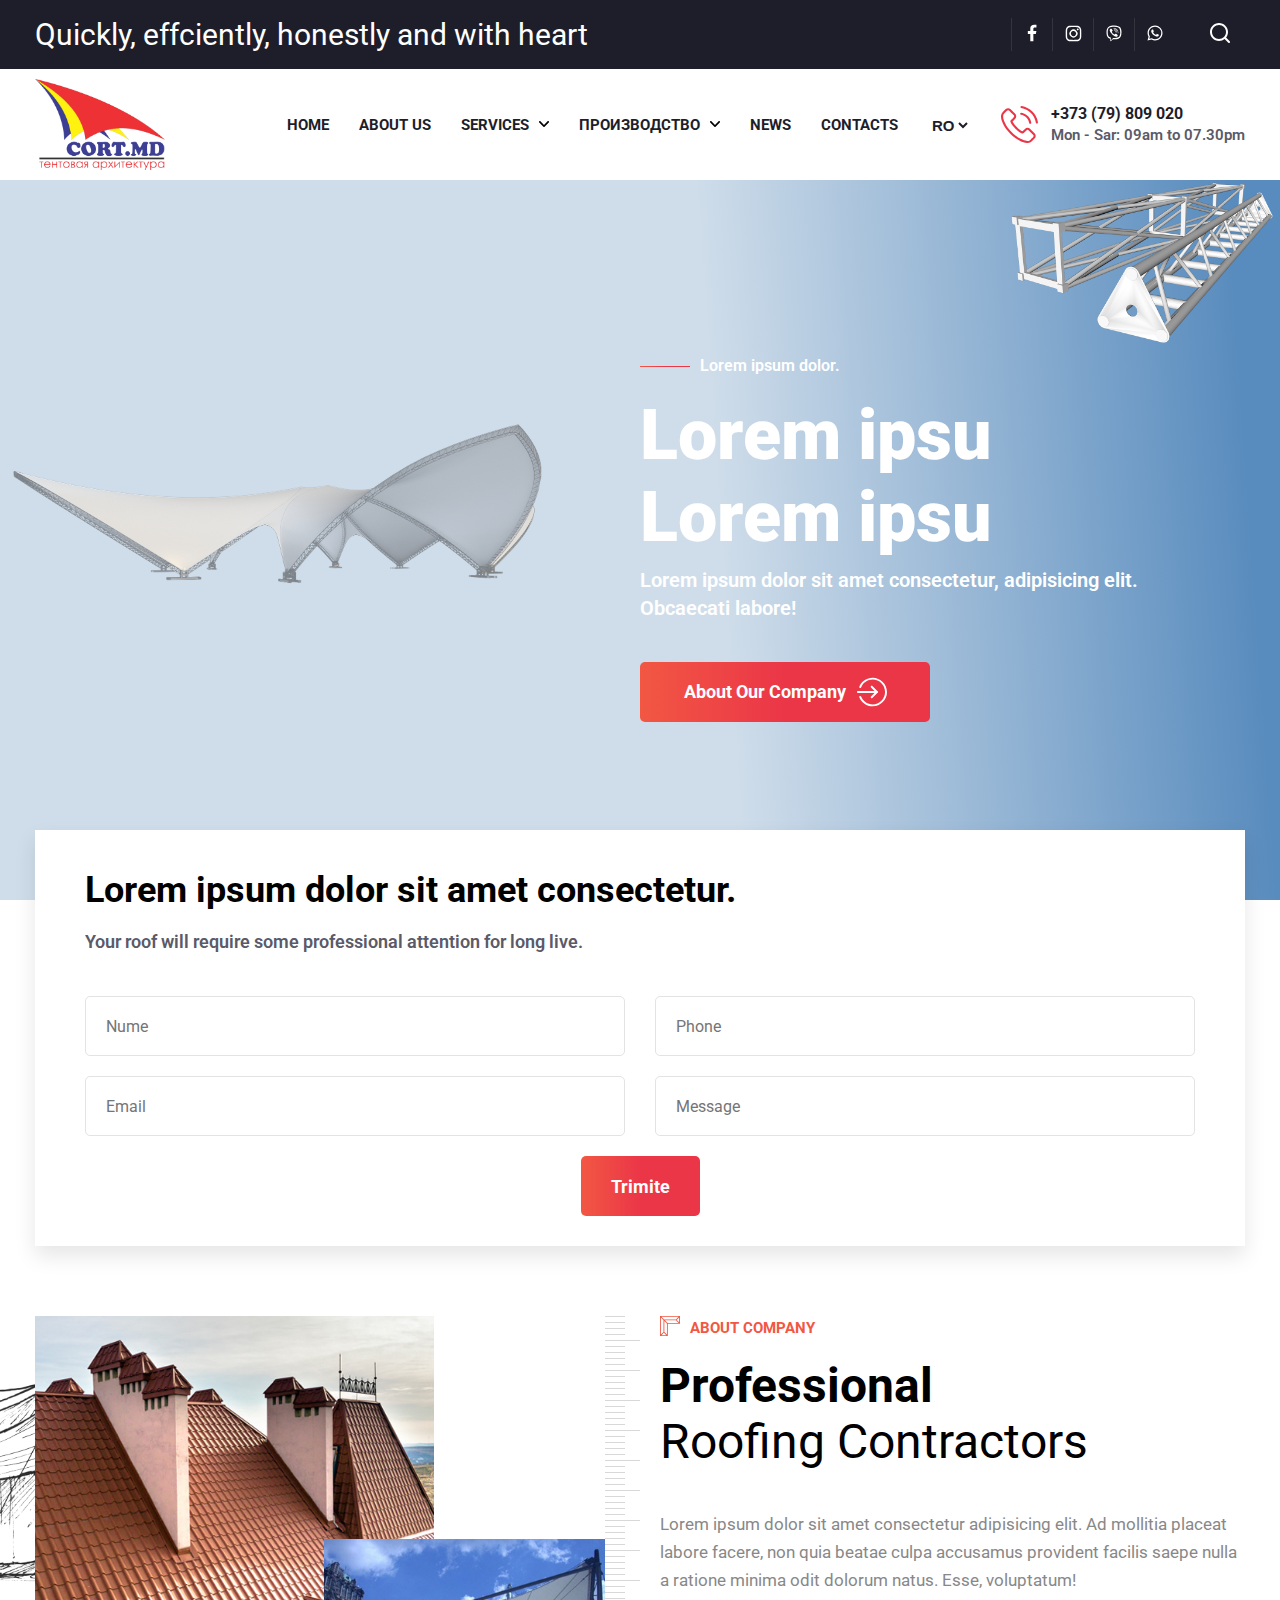
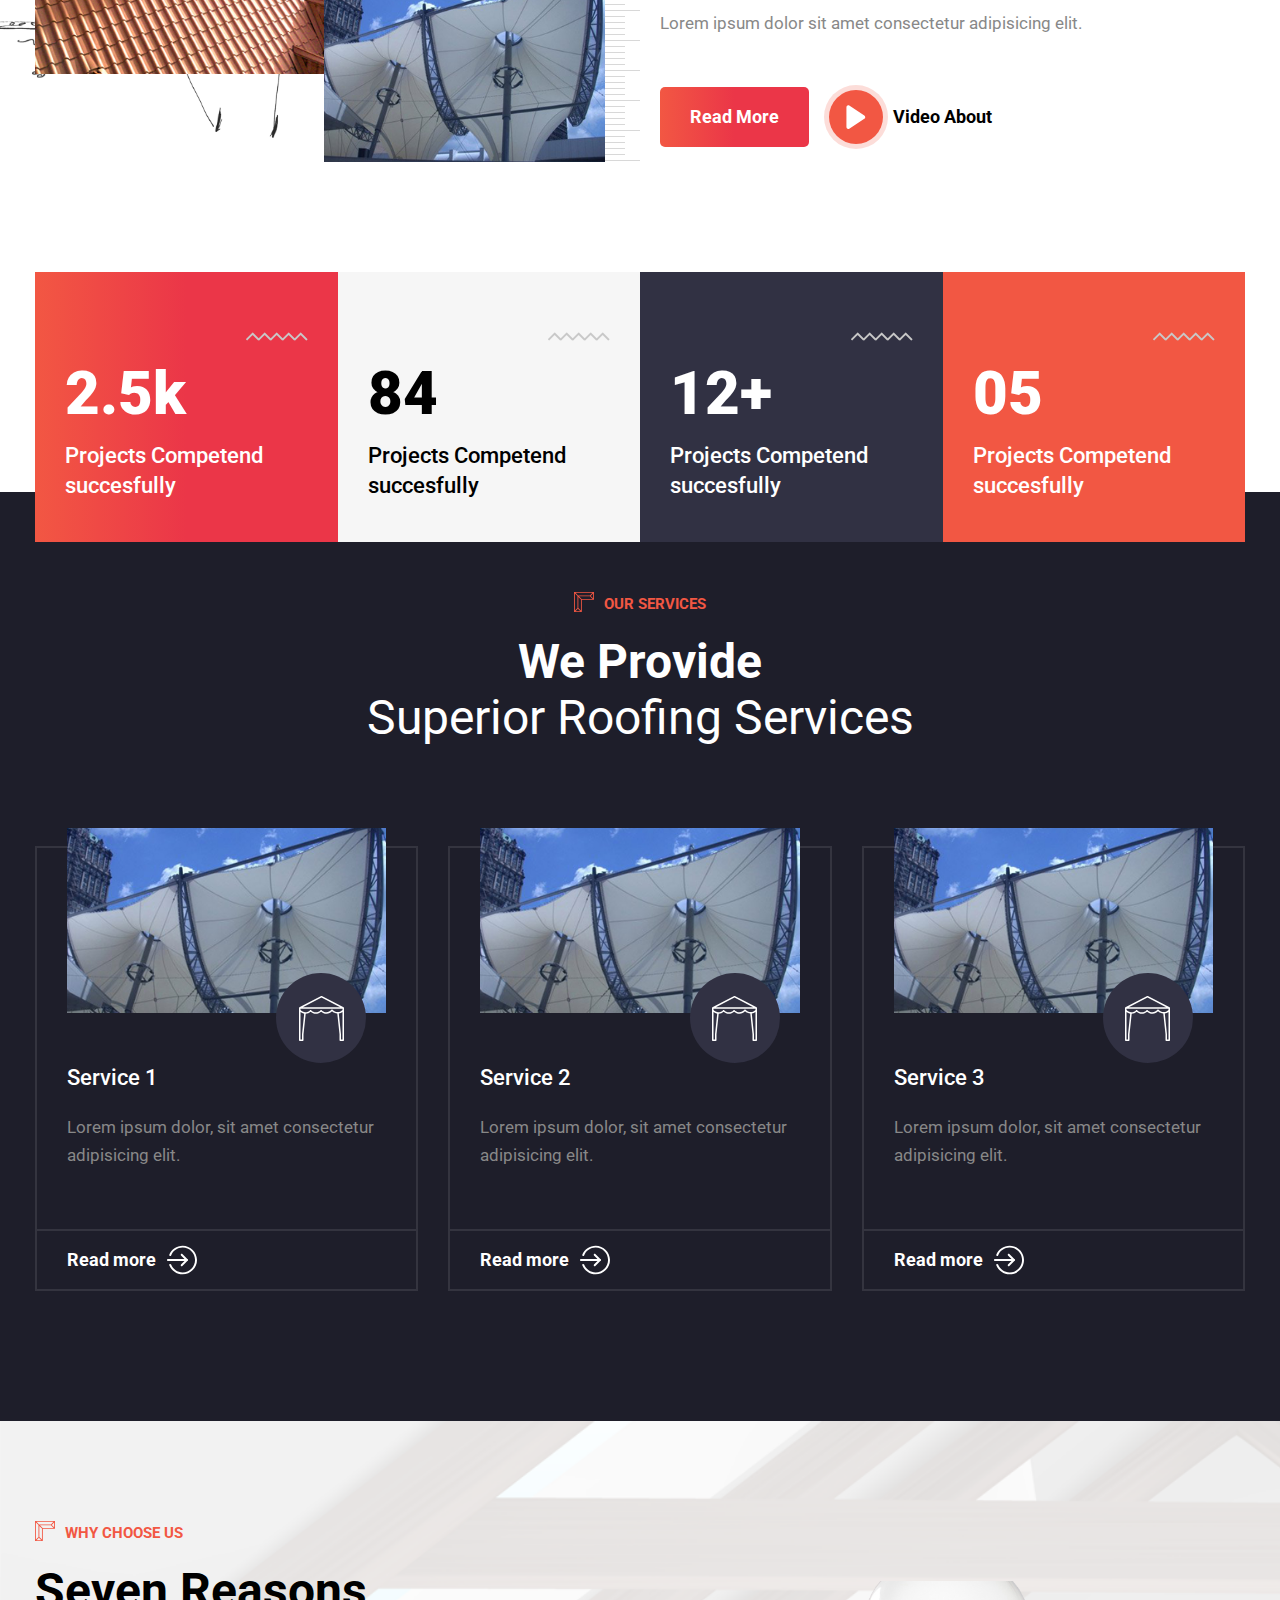
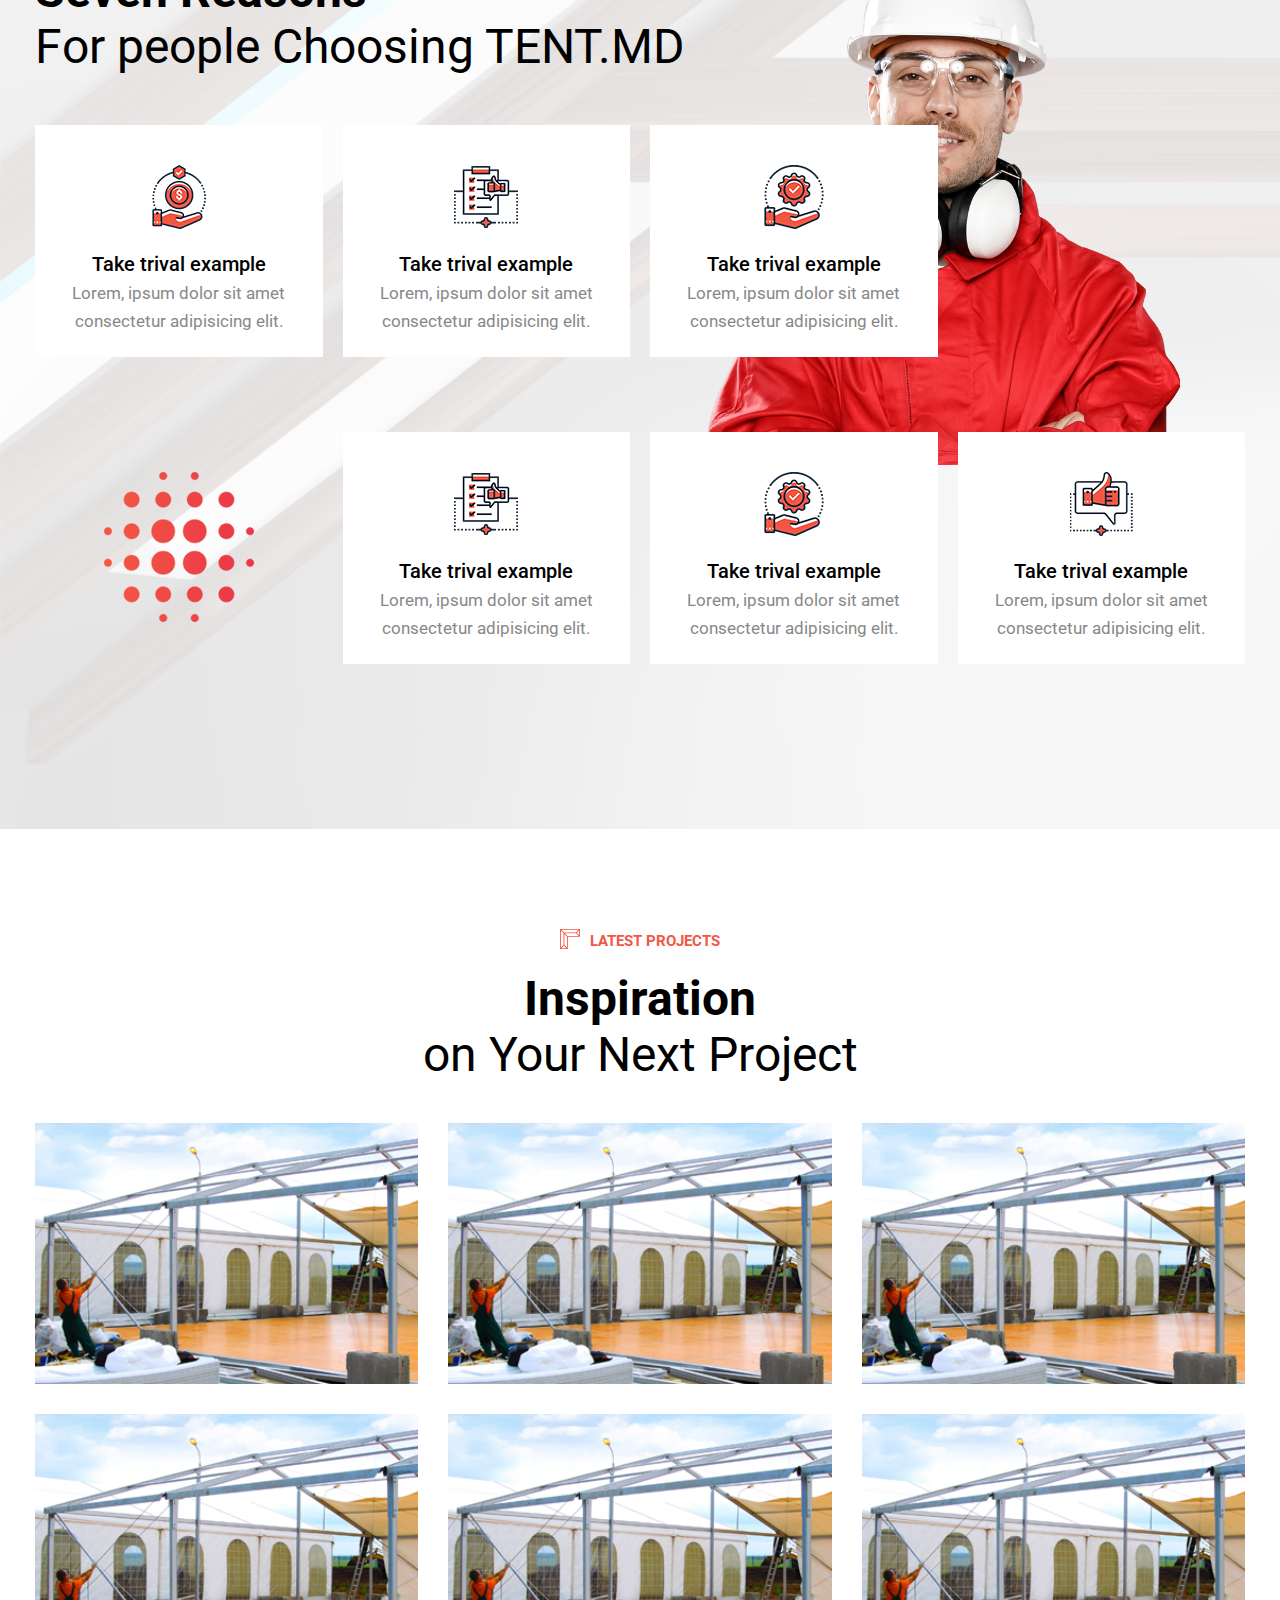
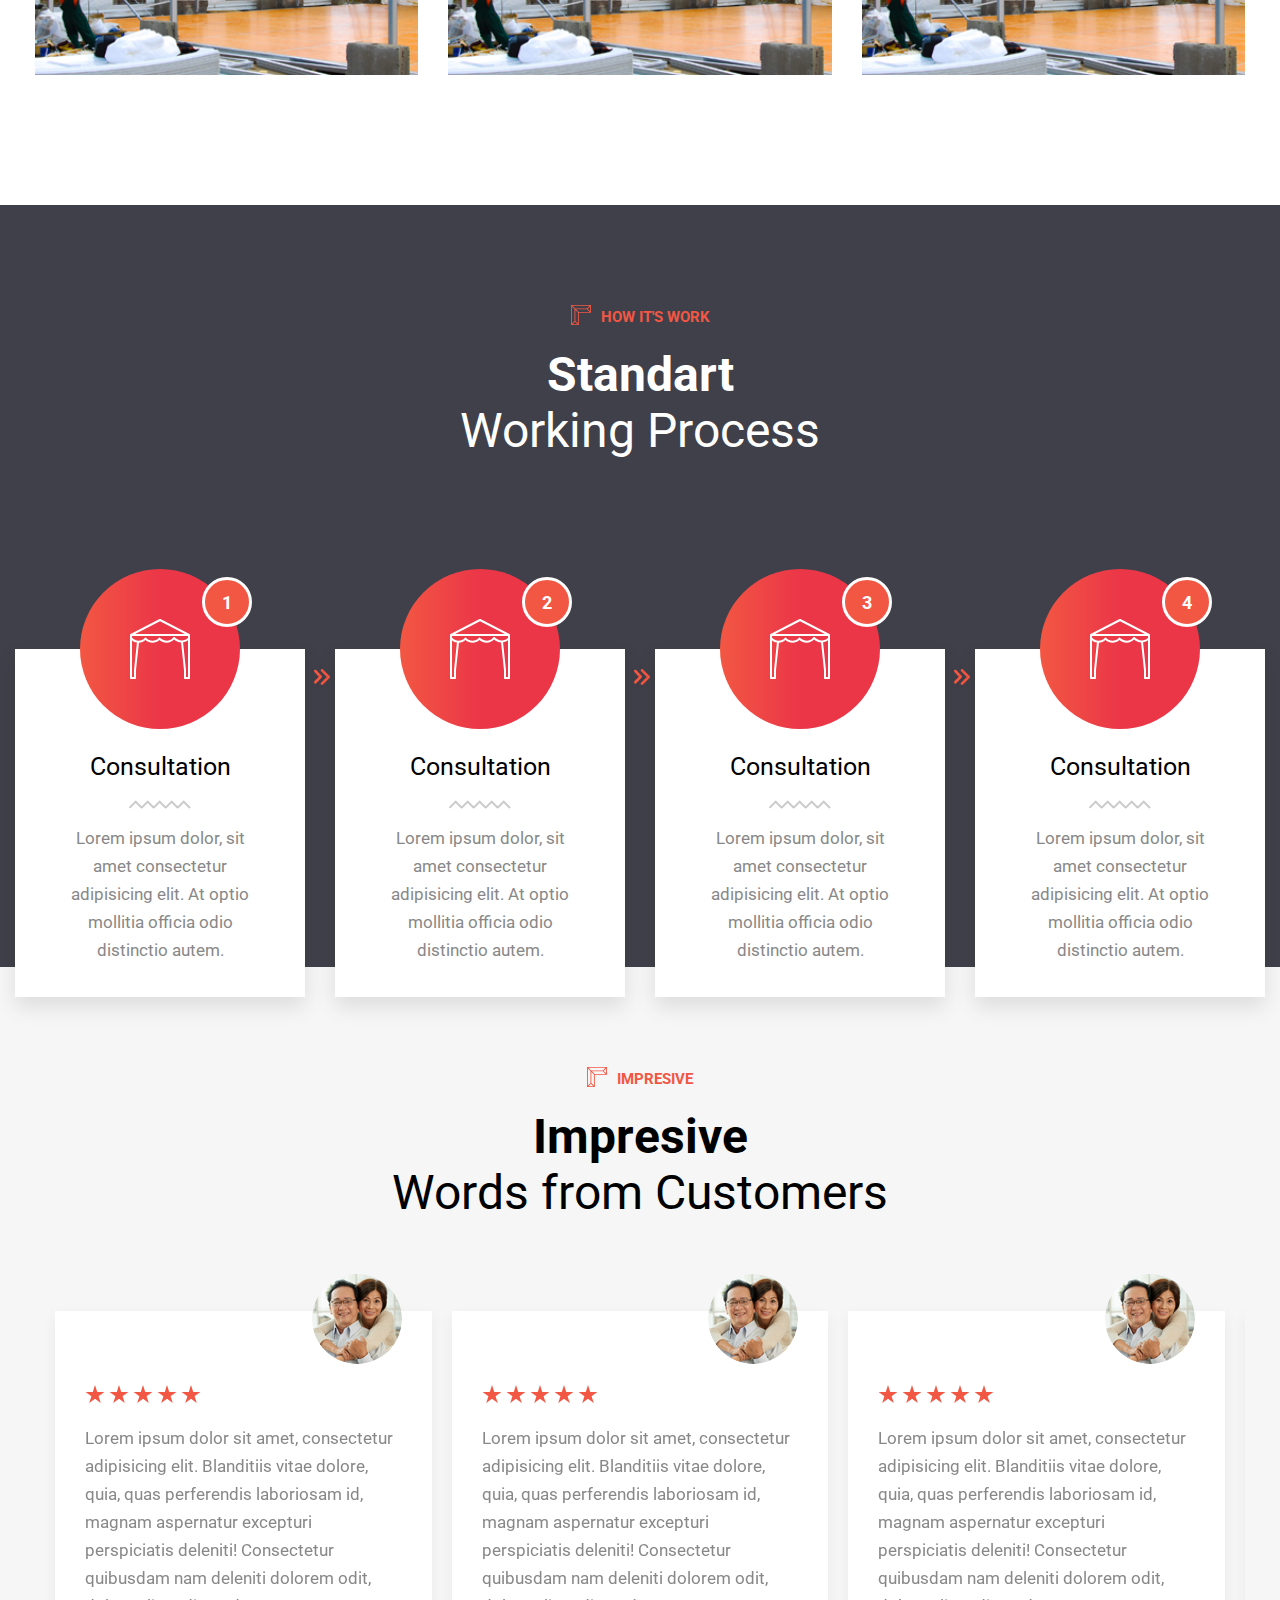
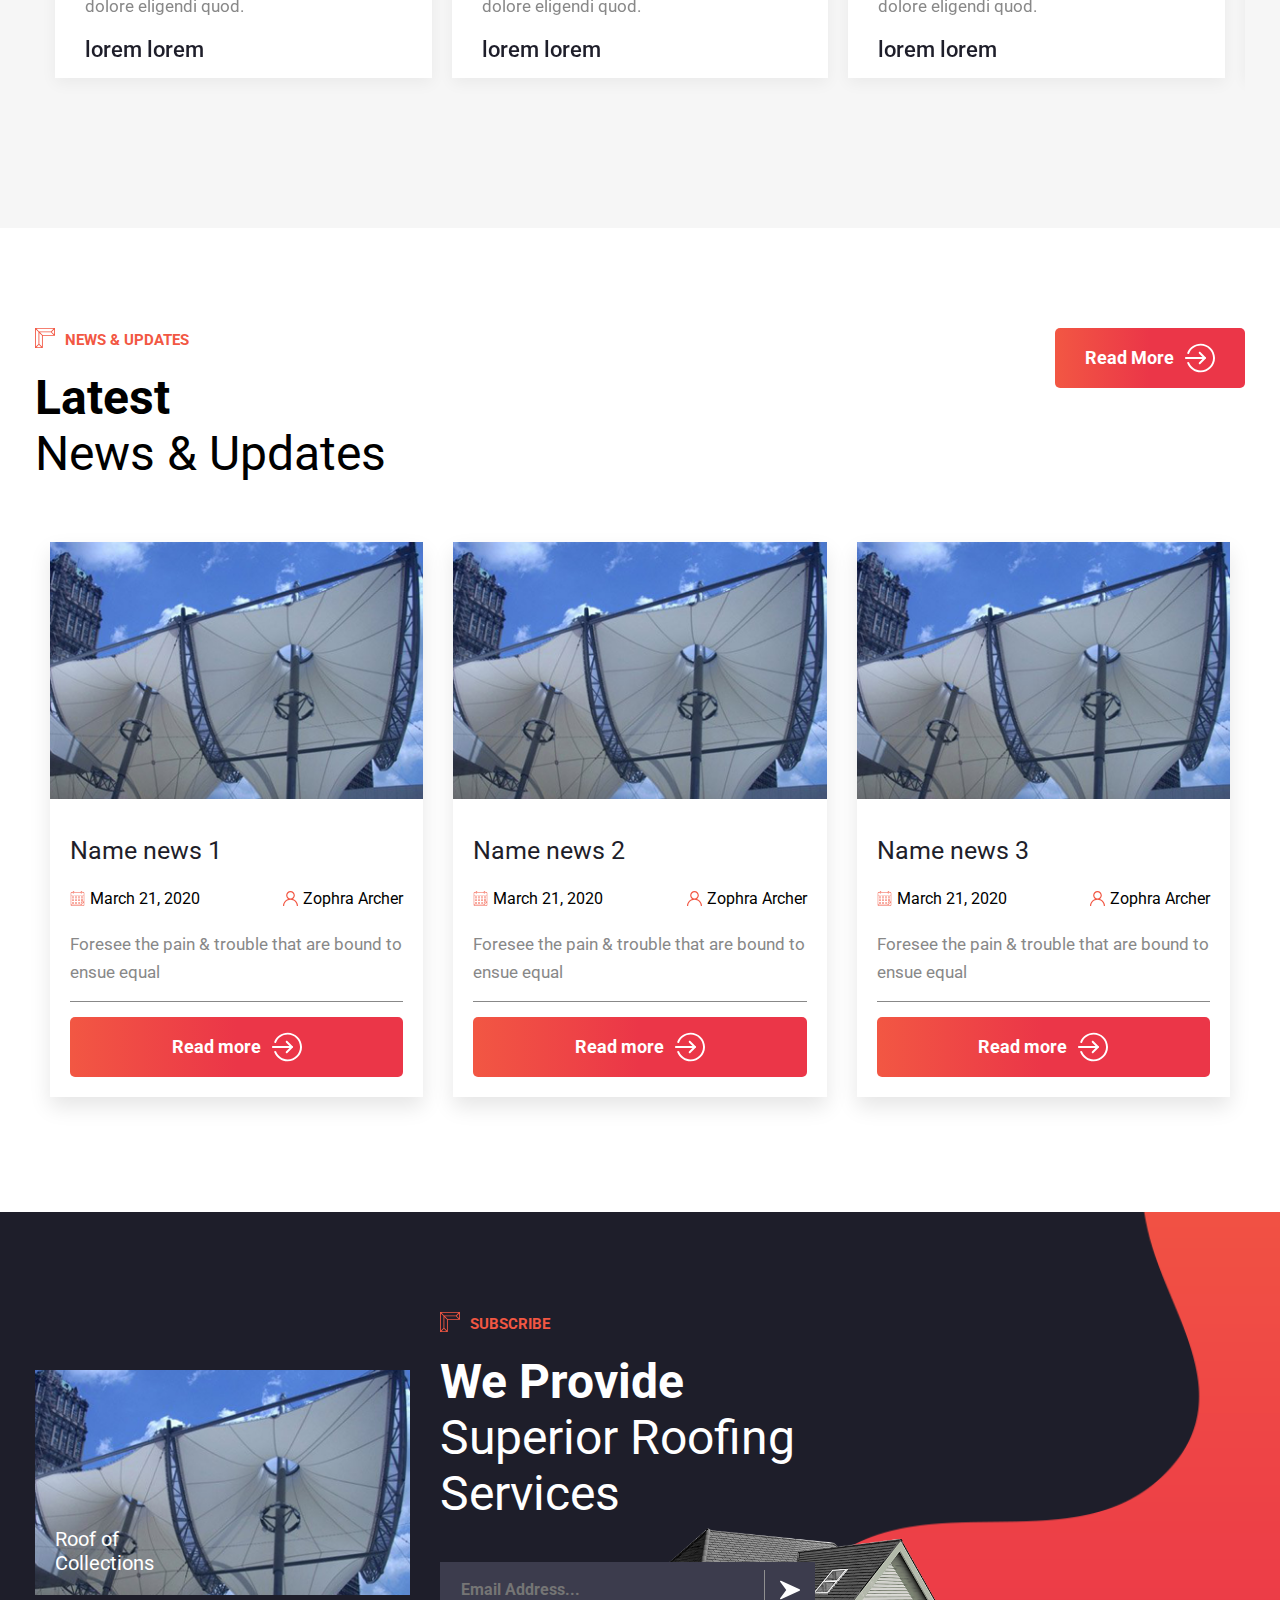
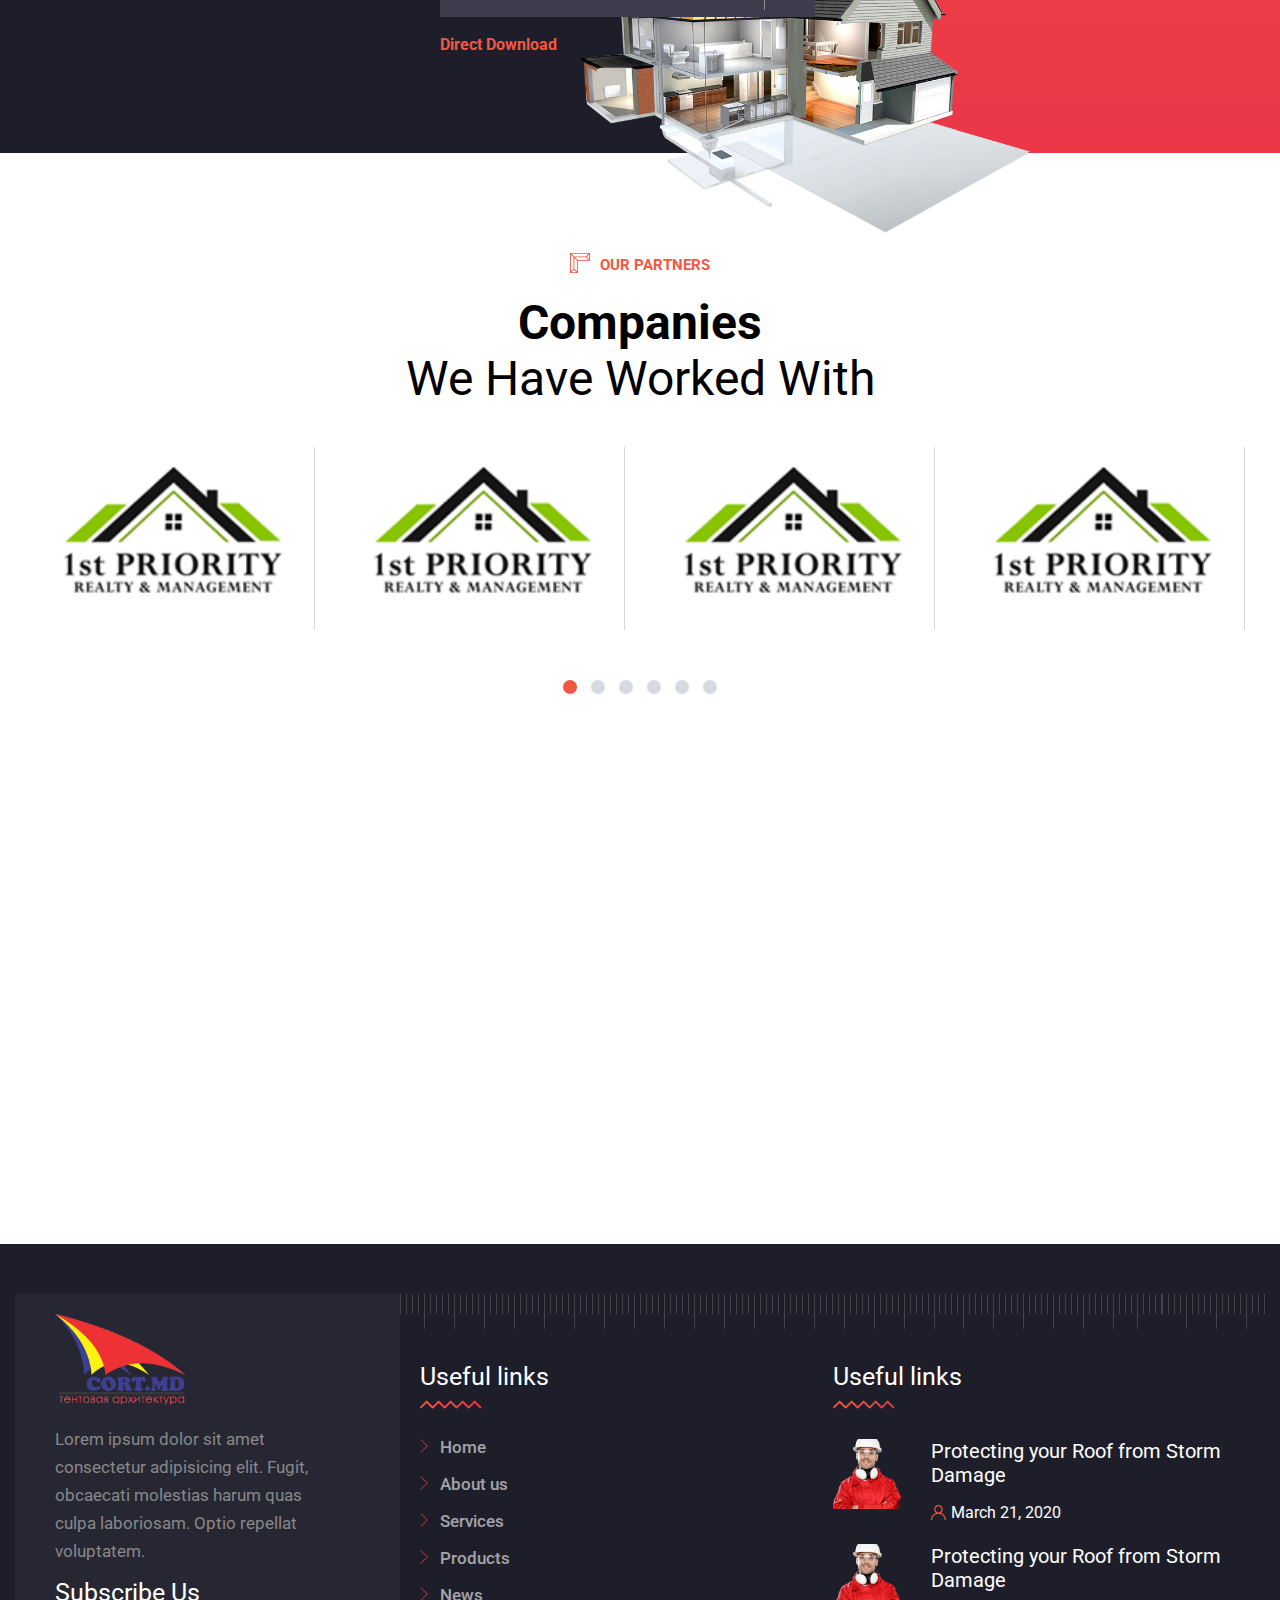
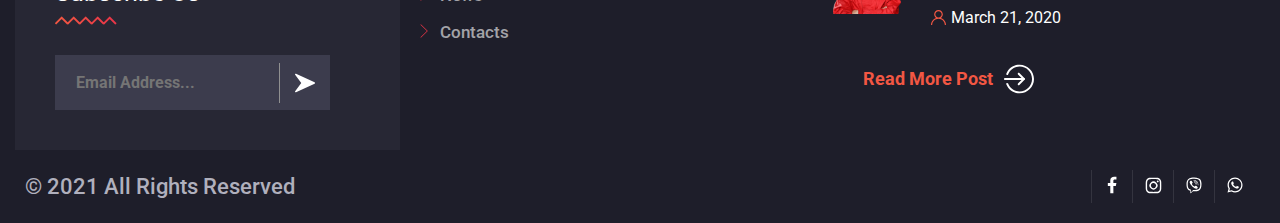
==== commit d312351d: "fix" ====
--- a/index.html
+++ b/index.html
@@ -741,9 +741,7 @@
 					</div>	
 				</section>
 				<div class="contacts-map">
-					<iframe class="contacts-map__iframe" 
-						src="https://www.google.com/maps/embed?pb=!1m14!1m8!1m3!1d10874.66186477893!2d28.8896901!3d47.0467949!3m2!1i1024!2i768!4f13.1!3m3!1m2!1s0x0%3A0x4451ff3e419a3613!2sDIS.AGENCY%20-%20INNOVATIVE%20%26%20RELIABLE%20SERVICES!5e0!3m2!1sru!2s!4v1621262464990!5m2!1sru!2s" allowfullscreen="" loading="lazy">
-					</iframe>
+					<iframe class="contacts-map__iframe" src="https://www.google.com/maps/embed?pb=!1m18!1m12!1m3!1d87073.83385239936!2d28.788137021835656!3d46.99984769769091!2m3!1f0!2f0!3f0!3m2!1i1024!2i768!4f13.1!3m3!1m2!1s0x40c97c3628b769a1%3A0x37d1d6305749dd3c!2z0JrQuNGI0LjQvdGR0LIsINCc0L7Qu9C00LDQstC40Y8!5e0!3m2!1sru!2s!4v1646311394904!5m2!1sru!2s"  allowfullscreen="" loading="lazy"></iframe>
 				</div>
 			</main>
 			<div class="preloader">
@@ -812,7 +810,7 @@
 		</div>
 		<div class="footer__row footer-copy">
 			<div class="footer-copy__text">
-				 © 2021 All Rights Reserved by <a href="https://dis.agency" class="logo"></a>
+				 © 2021 All Rights Reserved
 			</div>
 			<div class="footer__social social">
 				<ul class="social__items">
